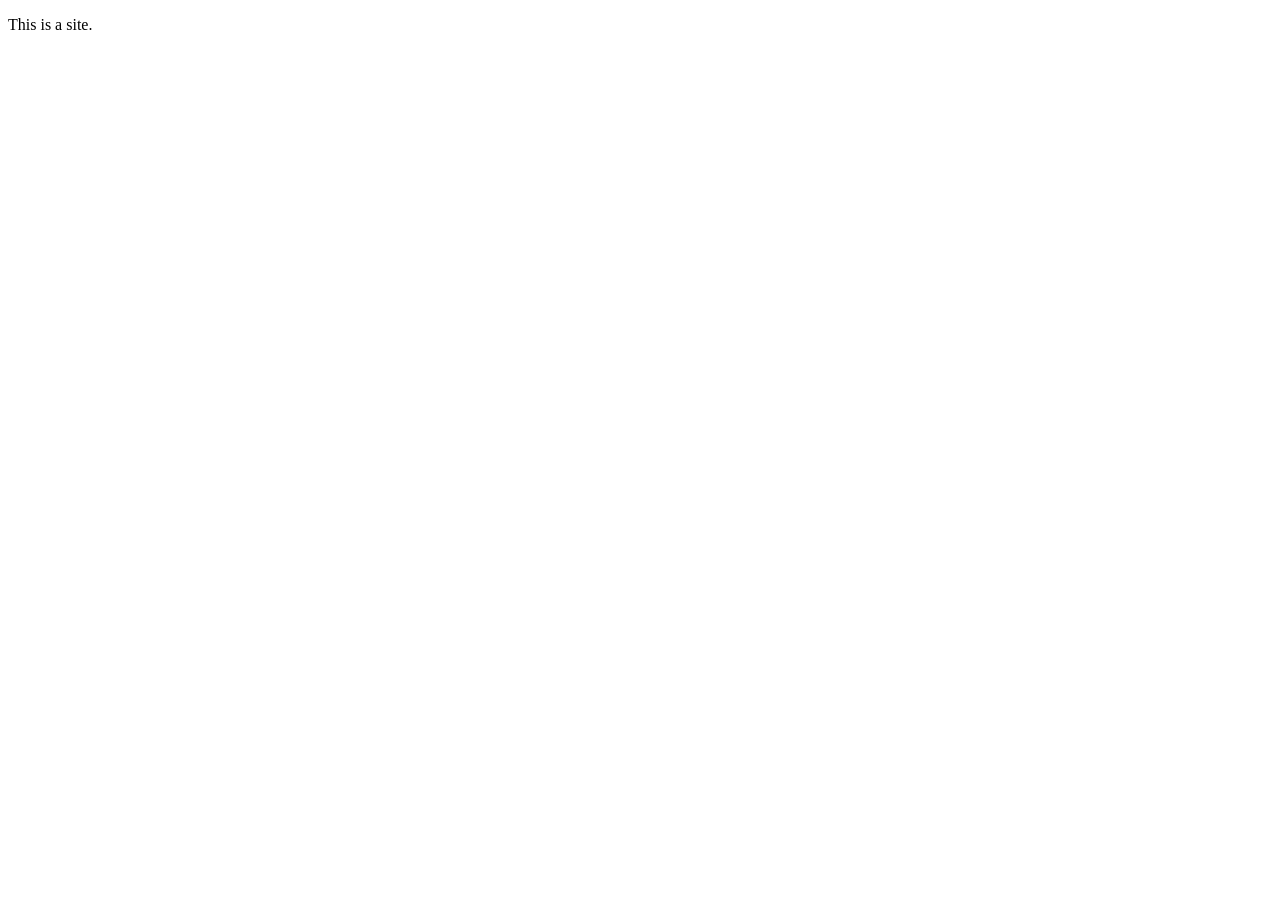
==== index.html @ 428ce27b "Initial push" ====
<!DOCTYPE HTML>
<html>
	<head>
		<title>CRIMSON</title>
		<meta charset="utf-8" />
		<meta name="viewport" content="width=device-width, initial-scale=1, user-scalable=no" />
		<link rel="stylesheet" href="assets/css/main.css" />
		<link rel="stylesheet" href="path/to/font-awesome/css/font-awesome.min.css">
	</head>
	<body class="homepage is-preload">
			<p>This is a site.</p>
	</body>
</html>
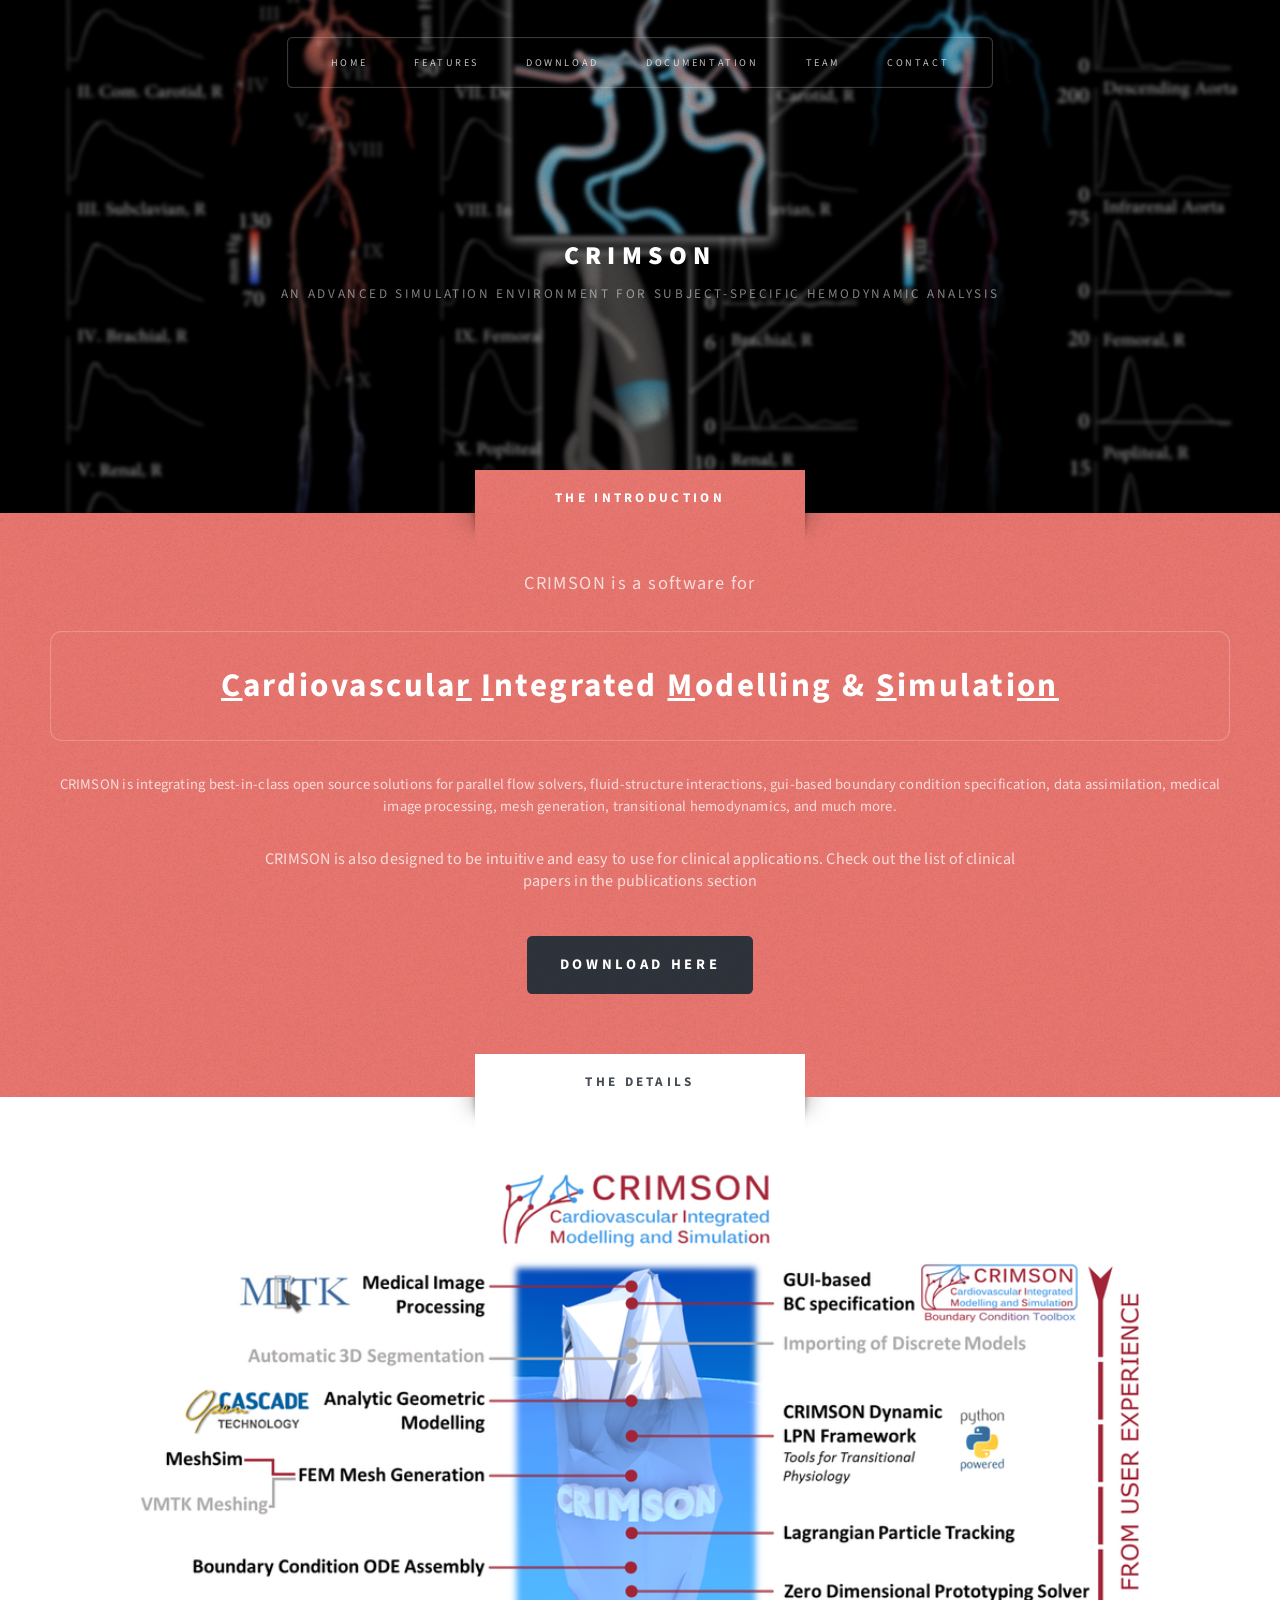
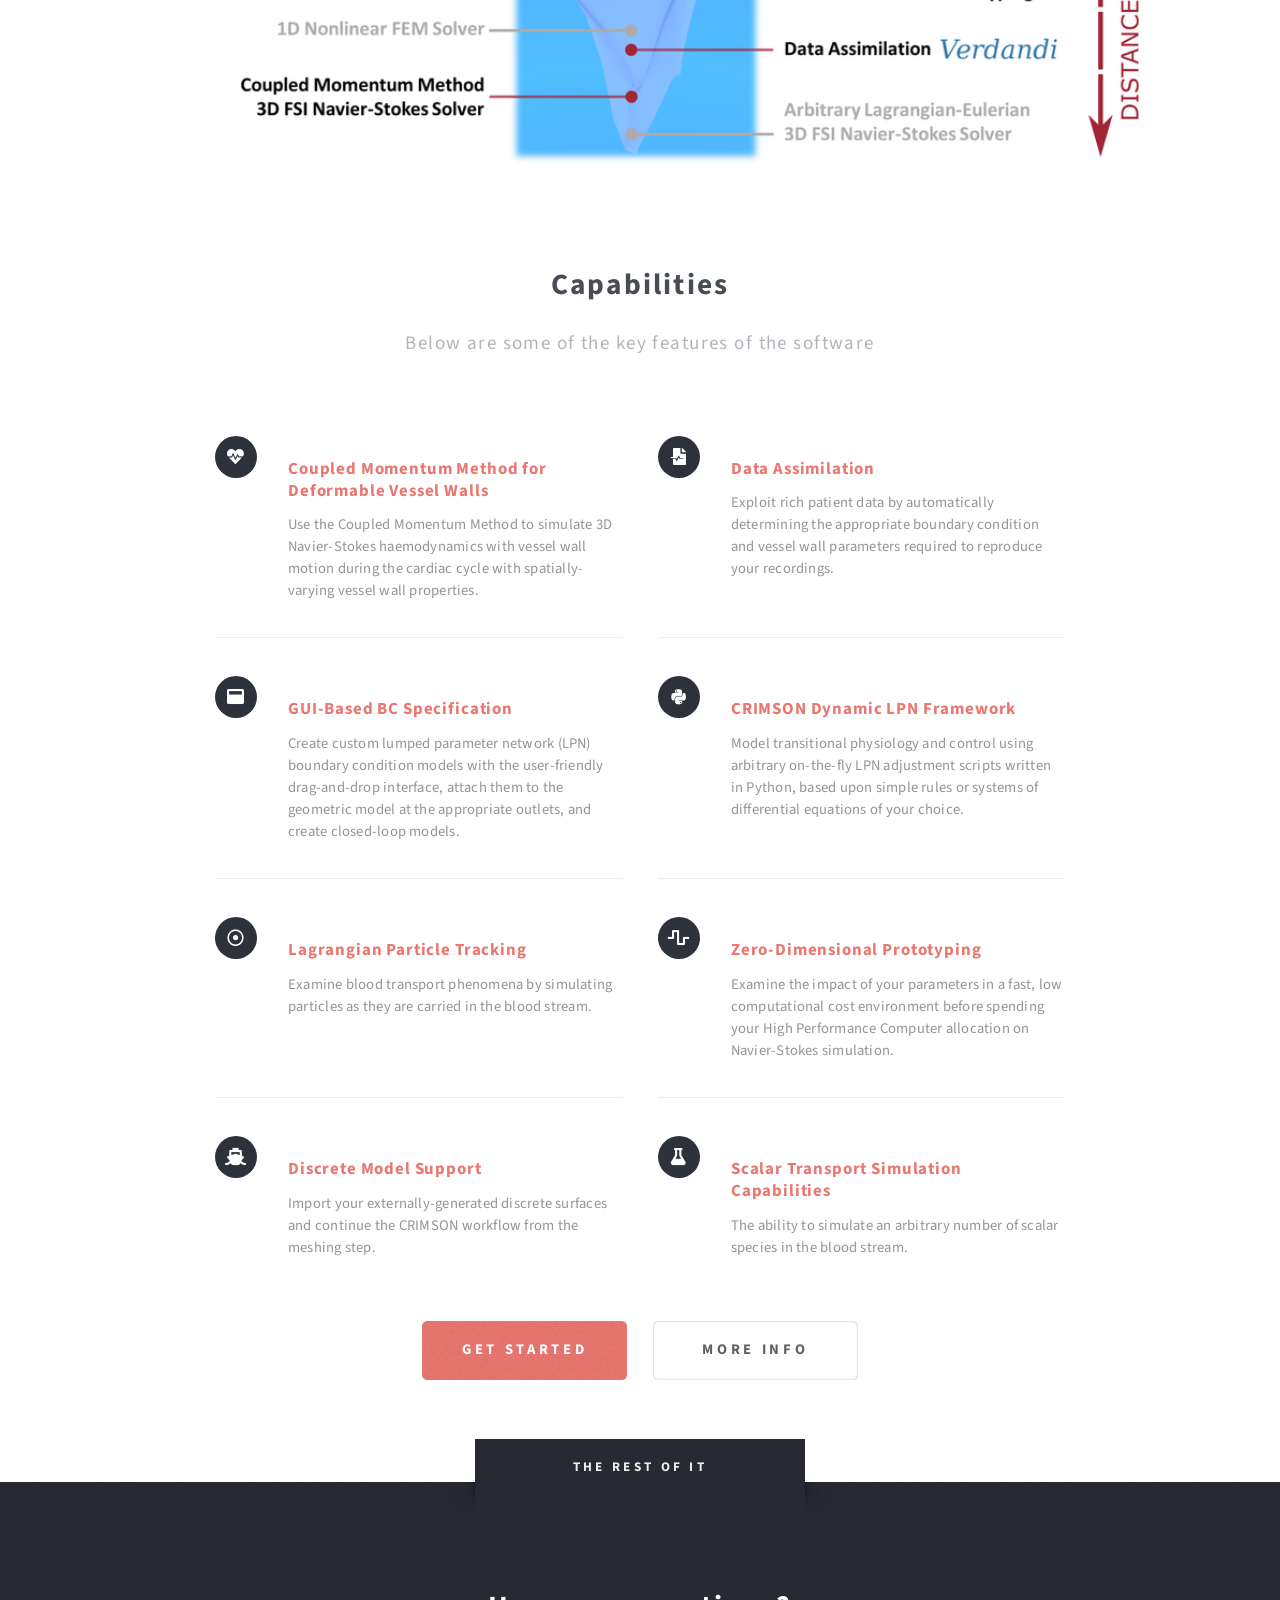
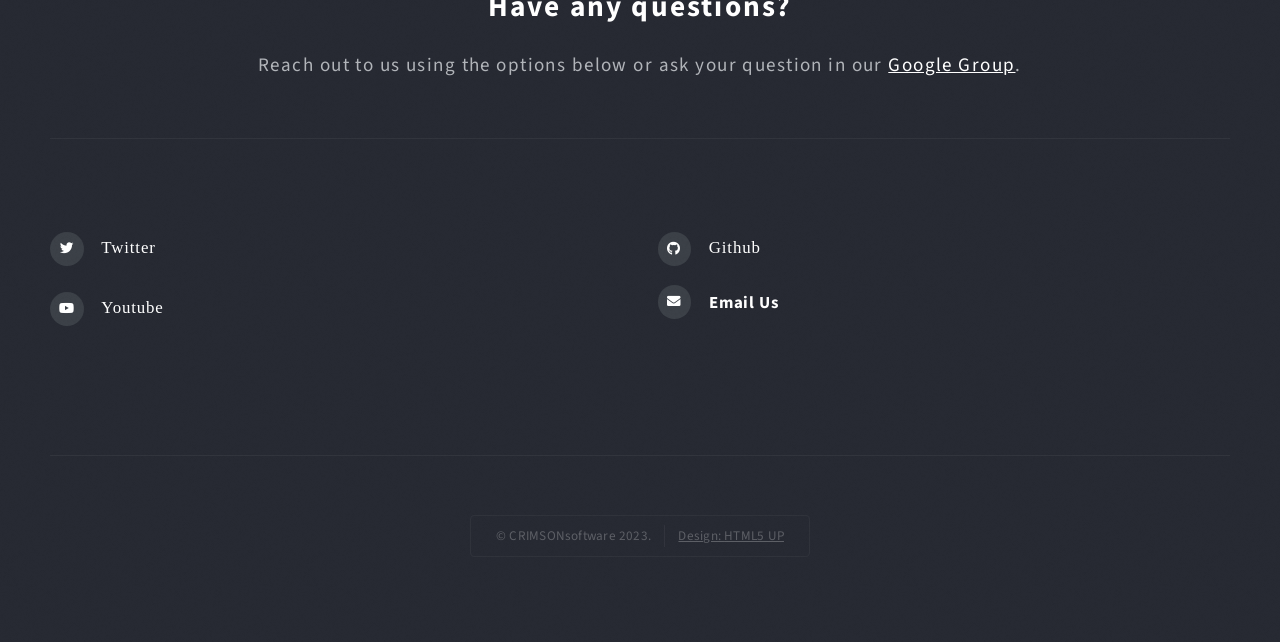
==== commit e77d6eca: "Initial working homepage, including license from HTML5up" ====
--- a/index.html
+++ b/index.html
@@ -1,4 +1,9 @@
 <!DOCTYPE HTML>
+<!--
+	Escape Velocity by HTML5 UP
+	html5up.net | @ajlkn
+	Free for personal and commercial use under the CCA 3.0 license (html5up.net/license)
+-->
 <html>
 	<head>
 		<title>CRIMSON</title>
@@ -8,6 +13,184 @@
 		<link rel="stylesheet" href="path/to/font-awesome/css/font-awesome.min.css">
 	</head>
 	<body class="homepage is-preload">
-			<p>This is a site.</p>
+		<div id="page-wrapper">
+
+			<!-- Header -->
+				<section id="header" class="wrapper">
+
+					<!-- Logo -->
+						<div id="logo">
+							<h1><a href="index.html">CRIMSON</a></h1>
+							<p>An advanced simulation environment for subject-specific hemodynamic analysis</p>
+						</div>
+
+					<!-- Nav -->
+						<nav id="nav">
+							<ul>
+								<li class="current"><a href="index.html">Home</a></li>
+								<li><a href="features.html">Features</a>
+									<ul>
+										<li><a href="#software_details">Software Details</a></li>
+									</ul>
+								</li>
+								<li><a href="download.html">Download</a></li>
+								<li><a href="documentation.html">Documentation</a>
+									<ul>
+										<li><a href="workshops.html">Workshops</a></li>
+										<li><a href="publications.html">Publications</a></li>
+									</ul>
+								</li>
+								<li><a href="team.html">Team</a></li>
+								<li><a href="contact.html">Contact</a></li>
+							</ul>
+						</nav>
+
+				</section>
+
+			<!-- Intro -->
+				<section id="intro" class="wrapper style1">
+					<div class="title">The Introduction</div>
+					<div class="container">
+						<p class="style1">CRIMSON is a software for</p>
+						<p class="style2">
+							<u>C</u>ardiovascula<u>r</u> <u>I</u>ntegrated <u>M</u>odelling & <u>S</u>imulati<u>on</u>
+						</p>
+						<p>CRIMSON is integrating best-in-class open source solutions for parallel flow solvers, fluid-structure interactions, gui-based boundary condition specification, data assimilation, medical image processing, mesh generation, transitional hemodynamics, and much more.</p>
+						<p class="style3">CRIMSON is also designed to be intuitive and easy to use for clinical applications. Check out the list of clinical papers in the publications section</p>
+						<ul class="actions">
+							<li><a href="download.html" class="button style3 large">Download Here</a></li>
+						</ul>
+					</div>
+				</section>
+
+			<!-- Main -->
+				<section id="main" class="wrapper style2">
+					<div class="title">The Details</div>
+					<div class="container">
+
+						<!-- Image -->
+							<a href="#" class="image featured">
+								<img src="images/at_a_glance.png" alt="" />
+							</a>
+
+						<!-- Features -->
+						<section id="features">
+							<header class="style1">
+								<h2>Capabilities</h2>
+								<p>Below are some of the key features of the software</p>
+							</header>
+							<div class="feature-list">
+								<div class="row">
+									<div class="col-6 col-12-medium">
+										<section>
+											<h3 class="fas fa-heartbeat"></h3><h3>Coupled Momentum Method for Deformable Vessel Walls</h3>
+											<p>Use the Coupled Momentum Method to simulate 3D Navier-Stokes haemodynamics with vessel wall motion during the cardiac cycle with spatially-varying vessel wall properties.</p>
+										</section>
+									</div>
+									<div class="col-6 col-12-medium">
+										<section>
+											<h3 class="fas fa-file-medical-alt"></h3><h3>Data Assimilation</h3>
+											<p>Exploit rich patient data by automatically determining the appropriate boundary condition and vessel wall parameters required to reproduce your recordings.</p>
+										</section>
+									</div>
+									<div class="col-6 col-12-medium">
+										<section>
+											<h3 class="fas fa-window-maximize"></h3><h3>GUI-Based BC Specification</h3>
+											<p>Create custom lumped parameter network (LPN) boundary condition models with the user-friendly drag-and-drop interface, attach them to the geometric model at the appropriate outlets, and create closed-loop models.</p>
+										</section>
+									</div>
+									<div class="col-6 col-12-medium">
+										<section>
+											<h3 class="fab fa-python"></h3><h3>CRIMSON Dynamic LPN Framework</h3>
+											<p>Model transitional physiology and control using arbitrary on-the-fly LPN adjustment scripts written in Python, based upon simple rules or systems of differential equations of your choice.</p>
+										</section>
+									</div>
+									<div class="col-6 col-12-medium">
+										<section>
+											<h3 class="far fa-dot-circle"></h3><h3>Lagrangian Particle Tracking</h3>
+											<p>Examine blood transport phenomena by simulating particles as they are carried in the blood stream.</p>
+										</section>
+									</div>
+									<div class="col-6 col-12-medium">
+										<section>
+											<h3 class="fas fa-wave-square"></h3><h3>Zero-Dimensional Prototyping</h3>
+											<p>Examine the impact of your parameters in a fast, low computational cost environment before spending your High Performance Computer allocation on Navier-Stokes simulation.</p>
+										</section>
+									</div>
+									<div class="col-6 col-12-medium">
+										<section>
+											<h3 class="fas fa-ship"></h3><h3>Discrete Model Support</h3>
+											<p>Import your externally-generated discrete surfaces and continue the CRIMSON workflow from the meshing step.</p>
+										</section>
+									</div>
+									<div class="col-6 col-12-medium">
+										<section>
+											<h3 class="fas fa-flask"></h3><h3>Scalar Transport Simulation Capabilities</h3>
+											<p>The ability to simulate an arbitrary number of scalar species in the blood stream.</p>
+										</section>
+									</div>
+								</div>
+							</div>
+							<ul class="actions special">
+								<li><a href="#" class="button style1 large">Get Started</a></li>
+								<li><a href="#" class="button style2 large">More Info</a></li>
+							</ul>
+						</section>
+
+				</div>
+			</section>
+
+		<!-- Footer -->
+			<section id="footer" class="wrapper">
+				<div class="title">The Rest Of It</div>
+				<div class="container">
+					<header class="style1">
+						<h2>Have any questions?</h2>
+						<p>Reach out to us using the options below or ask your question in our <a href="">Google Group</a>.
+						</p>
+					</header>
+					<section class="feature-list small">
+						<div class="row">
+							<div class="col-6 col-12-small">
+								<section>
+								<p>
+									<h3 class="fab fa-twitter"><a href="https://twitter.com/CRIMSONsoftware" target="_blank">Twitter</a></h3>
+								<p>
+									<h3 class="fab fa-youtube"><a href="https://www.youtube.com/@crimsonsoftware1143" target="_blank">Youtube</a></h3>
+								</p>
+								</section>
+							</div>
+								<div class="col-6 col-12-small">
+									<section>
+								<p>
+									<h3 class="fab fa-github"><a href="https://www.github.com/@CRIMSONCardiovasular" target="_blank">Github</a></h3>
+								</p>
+								<!-- Need to make this email decision: https://css-tricks.com/all-about-mailto-links/ -->
+								<p>
+									<h3 class="icon solid fa-envelope"><a href="mailto:elizabethrenee.livingston@gmail.com?subject=Crimson Question" target="_blank" rel="noopener noreferrer">Email Us</h3>
+								</p>
+								</section>
+							</div>
+						</div>
+					</section>
+								
+					<div id="copyright">
+						<ul>
+							<li>&copy; CRIMSONsoftware 2023.</li><li>Design: <a href="http://html5up.net">HTML5 UP</a></li>
+						</ul>
+					</div>
+				</div>
+			</section>
+
+		</div>
+
+		<!-- Scripts -->
+			<script src="assets/js/jquery.min.js"></script>
+			<script src="assets/js/jquery.dropotron.min.js"></script>
+			<script src="assets/js/browser.min.js"></script>
+			<script src="assets/js/breakpoints.min.js"></script>
+			<script src="assets/js/util.js"></script>
+			<script src="assets/js/main.js"></script>
+
 	</body>
 </html>
--- a/assets/css/main.css
+++ b/assets/css/main.css
@@ -0,0 +1,2985 @@
+@import url("fontawesome-all.min.css");
+@import url("https://fonts.googleapis.com/css?family=Source+Sans+Pro:400,400italic,700,900");
+
+/*
+	Escape Velocity by HTML5 UP
+	html5up.net | @ajlkn
+	Free for personal and commercial use under the CCA 3.0 license (html5up.net/license)
+*/
+
+html, body, div, span, applet, object,
+iframe, h1, h2, h3, h4, h5, h6, p, blockquote,
+pre, a, abbr, acronym, address, big, cite,
+code, del, dfn, em, img, ins, kbd, q, s, samp,
+small, strike, strong, sub, sup, tt, var, b,
+u, i, center, dl, dt, dd, ol, ul, li, fieldset,
+form, label, legend, table, caption, tbody,
+tfoot, thead, tr, th, td, article, aside,
+canvas, details, embed, figure, figcaption,
+footer, header, hgroup, menu, nav, output, ruby,
+section, summary, time, mark, audio, video {
+	margin: 0;
+	padding: 0;
+	border: 0;
+	font-size: 100%;
+	font: inherit;
+	vertical-align: baseline;}
+
+article, aside, details, figcaption, figure,
+footer, header, hgroup, menu, nav, section {
+	display: block;}
+
+body {
+	line-height: 1;
+}
+
+ol, ul {
+	list-style: none;
+}
+
+blockquote, q {
+	quotes: none;
+}
+
+	blockquote:before, blockquote:after, q:before, q:after {
+		content: '';
+		content: none;
+	}
+
+table {
+	border-collapse: collapse;
+	border-spacing: 0;
+}
+
+body {
+	-webkit-text-size-adjust: none;
+}
+
+mark {
+	background-color: transparent;
+	color: inherit;
+}
+
+input::-moz-focus-inner {
+	border: 0;
+	padding: 0;
+}
+
+input, select, textarea {
+	-moz-appearance: none;
+	-webkit-appearance: none;
+	-ms-appearance: none;
+	appearance: none;
+}
+
+/* Basic */
+
+	@-ms-viewport {
+		width: device-width;
+	}
+
+	html {
+		box-sizing: border-box;
+	}
+
+	*, *:before, *:after {
+		box-sizing: inherit;
+	}
+
+	body.is-preload *, body.is-preload *:before, body.is-preload *:after {
+		-moz-animation: none !important;
+		-webkit-animation: none !important;
+		-ms-animation: none !important;
+		animation: none !important;
+		-moz-transition: none !important;
+		-webkit-transition: none !important;
+		-ms-transition: none !important;
+		transition: none !important;
+	}
+
+	body, input, textarea, select {
+		font-family: 'Source Sans Pro', sans-serif;
+		font-weight: 400;
+		color: #919499;
+		font-size: 14pt;
+		line-height: 1.75em;
+		letter-spacing: 0.025em;
+	}
+
+	h1, h2, h3, h4, h5, h6 {
+		font-weight: 700;
+		color: #484d55;
+	}
+
+		h1 a, h2 a, h3 a, h4 a, h5 a, h6 a {
+			color: inherit;
+			text-decoration: none;
+		}
+
+	a {
+		-moz-transition: color .25s ease-in-out;
+		-webkit-transition: color .25s ease-in-out;
+		-ms-transition: color .25s ease-in-out;
+		transition: color .25s ease-in-out;
+		text-decoration: underline;
+		color: #717479;
+	}
+
+		a:hover {
+			text-decoration: none;
+		}
+
+	strong, b {
+		font-weight: 700;
+		color: #484d55;
+	}
+
+	blockquote {
+		border-left: solid 0.5em #ddd;
+		padding: 1em 0 1em 2em;
+		font-style: italic;
+	}
+
+	em, i {
+		font-style: italic;
+	}
+
+	hr {
+		border: 0;
+		border-top: solid 1px #ddd;
+		margin: 2em 0 2em 0;
+	}
+
+	sub {
+		position: relative;
+		top: 0.5em;
+		font-size: 0.8em;
+	}
+
+	sup {
+		position: relative;
+		top: -0.5em;
+		font-size: 0.8em;
+	}
+
+	.nobr {
+		white-space: nowrap;
+	}
+
+	br.clear {
+		clear: both;
+	}
+
+	p, ul, ol, dl, table, blockquote, form {
+		margin-bottom: 2em;
+	}
+
+/* Container */
+
+	.container {
+		margin: 0 auto;
+		max-width: 100%;
+		width: 68em;
+	}
+
+		@media screen and (max-width: 1680px) {
+
+			.container {
+				width: 70em;
+			}
+
+		}
+
+		@media screen and (max-width: 1280px) {
+
+			.container {
+				width: calc(100% - 100px);
+			}
+
+		}
+
+		@media screen and (max-width: 980px) {
+
+			.container {
+				width: calc(100% - 100px);
+			}
+
+		}
+
+		@media screen and (max-width: 736px) {
+
+			.container {
+				width: calc(100% - 40px);
+			}
+
+		}
+
+/* Row */
+
+	.row {
+		display: flex;
+		flex-wrap: wrap;
+		box-sizing: border-box;
+		align-items: stretch;
+	}
+
+		.row > * {
+			box-sizing: border-box;
+		}
+
+		.row.gtr-uniform > * > :last-child {
+			margin-bottom: 0;
+		}
+
+		.row.aln-left {
+			justify-content: flex-start;
+		}
+
+		.row.aln-center {
+			justify-content: center;
+		}
+
+		.row.aln-right {
+			justify-content: flex-end;
+		}
+
+		.row.aln-top {
+			align-items: flex-start;
+		}
+
+		.row.aln-middle {
+			align-items: center;
+		}
+
+		.row.aln-bottom {
+			align-items: flex-end;
+		}
+
+		.row > .imp {
+			order: -1;
+		}
+
+		.row > .col-1 {
+			width: 8.33333%;
+		}
+
+		.row > .off-1 {
+			margin-left: 8.33333%;
+		}
+
+		.row > .col-2 {
+			width: 16.66667%;
+		}
+
+		.row > .off-2 {
+			margin-left: 16.66667%;
+		}
+
+		.row > .col-3 {
+			width: 25%;
+		}
+
+		.row > .off-3 {
+			margin-left: 25%;
+		}
+
+		.row > .col-4 {
+			width: 33.33333%;
+		}
+
+		.row > .off-4 {
+			margin-left: 33.33333%;
+		}
+
+		.row > .col-5 {
+			width: 41.66667%;
+		}
+
+		.row > .off-5 {
+			margin-left: 41.66667%;
+		}
+
+		.row > .col-6 {
+			width: 50%;
+		}
+
+		.row > .off-6 {
+			margin-left: 50%;
+		}
+
+		.row > .col-7 {
+			width: 58.33333%;
+		}
+
+		.row > .off-7 {
+			margin-left: 58.33333%;
+		}
+
+		.row > .col-8 {
+			width: 66.66667%;
+		}
+
+		.row > .off-8 {
+			margin-left: 66.66667%;
+		}
+
+		.row > .col-9 {
+			width: 75%;
+		}
+
+		.row > .off-9 {
+			margin-left: 75%;
+		}
+
+		.row > .col-10 {
+			width: 83.33333%;
+		}
+
+		.row > .off-10 {
+			margin-left: 83.33333%;
+		}
+
+		.row > .col-11 {
+			width: 91.66667%;
+		}
+
+		.row > .off-11 {
+			margin-left: 91.66667%;
+		}
+
+		.row > .col-12 {
+			width: 100%;
+		}
+
+		.row > .off-12 {
+			margin-left: 100%;
+		}
+
+		.row.gtr-0 {
+			margin-top: 0px;
+			margin-left: 0px;
+		}
+
+			.row.gtr-0 > * {
+				padding: 0px 0 0 0px;
+			}
+
+			.row.gtr-0.gtr-uniform {
+				margin-top: 0px;
+			}
+
+				.row.gtr-0.gtr-uniform > * {
+					padding-top: 0px;
+				}
+
+		.row.gtr-25 {
+			margin-top: -12.5px;
+			margin-left: -12.5px;
+		}
+
+			.row.gtr-25 > * {
+				padding: 12.5px 0 0 12.5px;
+			}
+
+			.row.gtr-25.gtr-uniform {
+				margin-top: -12.5px;
+			}
+
+				.row.gtr-25.gtr-uniform > * {
+					padding-top: 12.5px;
+				}
+
+		.row.gtr-50 {
+			margin-top: -25px;
+			margin-left: -25px;
+		}
+
+			.row.gtr-50 > * {
+				padding: 25px 0 0 25px;
+			}
+
+			.row.gtr-50.gtr-uniform {
+				margin-top: -25px;
+			}
+
+				.row.gtr-50.gtr-uniform > * {
+					padding-top: 25px;
+				}
+
+		.row {
+			margin-top: -50px;
+			margin-left: -50px;
+		}
+
+			.row > * {
+				padding: 50px 0 0 50px;
+			}
+
+			.row.gtr-uniform {
+				margin-top: -50px;
+			}
+
+				.row.gtr-uniform > * {
+					padding-top: 50px;
+				}
+
+		.row.gtr-150 {
+			margin-top: -75px;
+			margin-left: -75px;
+		}
+
+			.row.gtr-150 > * {
+				padding: 75px 0 0 75px;
+			}
+
+			.row.gtr-150.gtr-uniform {
+				margin-top: -75px;
+			}
+
+				.row.gtr-150.gtr-uniform > * {
+					padding-top: 75px;
+				}
+
+		.row.gtr-200 {
+			margin-top: -100px;
+			margin-left: -100px;
+		}
+
+			.row.gtr-200 > * {
+				padding: 100px 0 0 100px;
+			}
+
+			.row.gtr-200.gtr-uniform {
+				margin-top: -100px;
+			}
+
+				.row.gtr-200.gtr-uniform > * {
+					padding-top: 100px;
+				}
+
+		@media screen and (max-width: 1680px) {
+
+			.row {
+				display: flex;
+				flex-wrap: wrap;
+				box-sizing: border-box;
+				align-items: stretch;
+			}
+
+				.row > * {
+					box-sizing: border-box;
+				}
+
+				.row.gtr-uniform > * > :last-child {
+					margin-bottom: 0;
+				}
+
+				.row.aln-left {
+					justify-content: flex-start;
+				}
+
+				.row.aln-center {
+					justify-content: center;
+				}
+
+				.row.aln-right {
+					justify-content: flex-end;
+				}
+
+				.row.aln-top {
+					align-items: flex-start;
+				}
+
+				.row.aln-middle {
+					align-items: center;
+				}
+
+				.row.aln-bottom {
+					align-items: flex-end;
+				}
+
+				.row > .imp-xlarge {
+					order: -1;
+				}
+
+				.row > .col-1-xlarge {
+					width: 8.33333%;
+				}
+
+				.row > .off-1-xlarge {
+					margin-left: 8.33333%;
+				}
+
+				.row > .col-2-xlarge {
+					width: 16.66667%;
+				}
+
+				.row > .off-2-xlarge {
+					margin-left: 16.66667%;
+				}
+
+				.row > .col-3-xlarge {
+					width: 25%;
+				}
+
+				.row > .off-3-xlarge {
+					margin-left: 25%;
+				}
+
+				.row > .col-4-xlarge {
+					width: 33.33333%;
+				}
+
+				.row > .off-4-xlarge {
+					margin-left: 33.33333%;
+				}
+
+				.row > .col-5-xlarge {
+					width: 41.66667%;
+				}
+
+				.row > .off-5-xlarge {
+					margin-left: 41.66667%;
+				}
+
+				.row > .col-6-xlarge {
+					width: 50%;
+				}
+
+				.row > .off-6-xlarge {
+					margin-left: 50%;
+				}
+
+				.row > .col-7-xlarge {
+					width: 58.33333%;
+				}
+
+				.row > .off-7-xlarge {
+					margin-left: 58.33333%;
+				}
+
+				.row > .col-8-xlarge {
+					width: 66.66667%;
+				}
+
+				.row > .off-8-xlarge {
+					margin-left: 66.66667%;
+				}
+
+				.row > .col-9-xlarge {
+					width: 75%;
+				}
+
+				.row > .off-9-xlarge {
+					margin-left: 75%;
+				}
+
+				.row > .col-10-xlarge {
+					width: 83.33333%;
+				}
+
+				.row > .off-10-xlarge {
+					margin-left: 83.33333%;
+				}
+
+				.row > .col-11-xlarge {
+					width: 91.66667%;
+				}
+
+				.row > .off-11-xlarge {
+					margin-left: 91.66667%;
+				}
+
+				.row > .col-12-xlarge {
+					width: 100%;
+				}
+
+				.row > .off-12-xlarge {
+					margin-left: 100%;
+				}
+
+				.row.gtr-0 {
+					margin-top: 0px;
+					margin-left: 0px;
+				}
+
+					.row.gtr-0 > * {
+						padding: 0px 0 0 0px;
+					}
+
+					.row.gtr-0.gtr-uniform {
+						margin-top: 0px;
+					}
+
+						.row.gtr-0.gtr-uniform > * {
+							padding-top: 0px;
+						}
+
+				.row.gtr-25 {
+					margin-top: -12.5px;
+					margin-left: -12.5px;
+				}
+
+					.row.gtr-25 > * {
+						padding: 12.5px 0 0 12.5px;
+					}
+
+					.row.gtr-25.gtr-uniform {
+						margin-top: -12.5px;
+					}
+
+						.row.gtr-25.gtr-uniform > * {
+							padding-top: 12.5px;
+						}
+
+				.row.gtr-50 {
+					margin-top: -25px;
+					margin-left: -25px;
+				}
+
+					.row.gtr-50 > * {
+						padding: 25px 0 0 25px;
+					}
+
+					.row.gtr-50.gtr-uniform {
+						margin-top: -25px;
+					}
+
+						.row.gtr-50.gtr-uniform > * {
+							padding-top: 25px;
+						}
+
+				.row {
+					margin-top: -50px;
+					margin-left: -50px;
+				}
+
+					.row > * {
+						padding: 50px 0 0 50px;
+					}
+
+					.row.gtr-uniform {
+						margin-top: -50px;
+					}
+
+						.row.gtr-uniform > * {
+							padding-top: 50px;
+						}
+
+				.row.gtr-150 {
+					margin-top: -75px;
+					margin-left: -75px;
+				}
+
+					.row.gtr-150 > * {
+						padding: 75px 0 0 75px;
+					}
+
+					.row.gtr-150.gtr-uniform {
+						margin-top: -75px;
+					}
+
+						.row.gtr-150.gtr-uniform > * {
+							padding-top: 75px;
+						}
+
+				.row.gtr-200 {
+					margin-top: -100px;
+					margin-left: -100px;
+				}
+
+					.row.gtr-200 > * {
+						padding: 100px 0 0 100px;
+					}
+
+					.row.gtr-200.gtr-uniform {
+						margin-top: -100px;
+					}
+
+						.row.gtr-200.gtr-uniform > * {
+							padding-top: 100px;
+						}
+
+		}
+
+		@media screen and (max-width: 1280px) {
+
+			.row {
+				display: flex;
+				flex-wrap: wrap;
+				box-sizing: border-box;
+				align-items: stretch;
+			}
+
+				.row > * {
+					box-sizing: border-box;
+				}
+
+				.row.gtr-uniform > * > :last-child {
+					margin-bottom: 0;
+				}
+
+				.row.aln-left {
+					justify-content: flex-start;
+				}
+
+				.row.aln-center {
+					justify-content: center;
+				}
+
+				.row.aln-right {
+					justify-content: flex-end;
+				}
+
+				.row.aln-top {
+					align-items: flex-start;
+				}
+
+				.row.aln-middle {
+					align-items: center;
+				}
+
+				.row.aln-bottom {
+					align-items: flex-end;
+				}
+
+				.row > .imp-large {
+					order: -1;
+				}
+
+				.row > .col-1-large {
+					width: 8.33333%;
+				}
+
+				.row > .off-1-large {
+					margin-left: 8.33333%;
+				}
+
+				.row > .col-2-large {
+					width: 16.66667%;
+				}
+
+				.row > .off-2-large {
+					margin-left: 16.66667%;
+				}
+
+				.row > .col-3-large {
+					width: 25%;
+				}
+
+				.row > .off-3-large {
+					margin-left: 25%;
+				}
+
+				.row > .col-4-large {
+					width: 33.33333%;
+				}
+
+				.row > .off-4-large {
+					margin-left: 33.33333%;
+				}
+
+				.row > .col-5-large {
+					width: 41.66667%;
+				}
+
+				.row > .off-5-large {
+					margin-left: 41.66667%;
+				}
+
+				.row > .col-6-large {
+					width: 50%;
+				}
+
+				.row > .off-6-large {
+					margin-left: 50%;
+				}
+
+				.row > .col-7-large {
+					width: 58.33333%;
+				}
+
+				.row > .off-7-large {
+					margin-left: 58.33333%;
+				}
+
+				.row > .col-8-large {
+					width: 66.66667%;
+				}
+
+				.row > .off-8-large {
+					margin-left: 66.66667%;
+				}
+
+				.row > .col-9-large {
+					width: 75%;
+				}
+
+				.row > .off-9-large {
+					margin-left: 75%;
+				}
+
+				.row > .col-10-large {
+					width: 83.33333%;
+				}
+
+				.row > .off-10-large {
+					margin-left: 83.33333%;
+				}
+
+				.row > .col-11-large {
+					width: 91.66667%;
+				}
+
+				.row > .off-11-large {
+					margin-left: 91.66667%;
+				}
+
+				.row > .col-12-large {
+					width: 100%;
+				}
+
+				.row > .off-12-large {
+					margin-left: 100%;
+				}
+
+				.row.gtr-0 {
+					margin-top: 0px;
+					margin-left: 0px;
+				}
+
+					.row.gtr-0 > * {
+						padding: 0px 0 0 0px;
+					}
+
+					.row.gtr-0.gtr-uniform {
+						margin-top: 0px;
+					}
+
+						.row.gtr-0.gtr-uniform > * {
+							padding-top: 0px;
+						}
+
+				.row.gtr-25 {
+					margin-top: -8.75px;
+					margin-left: -8.75px;
+				}
+
+					.row.gtr-25 > * {
+						padding: 8.75px 0 0 8.75px;
+					}
+
+					.row.gtr-25.gtr-uniform {
+						margin-top: -8.75px;
+					}
+
+						.row.gtr-25.gtr-uniform > * {
+							padding-top: 8.75px;
+						}
+
+				.row.gtr-50 {
+					margin-top: -17.5px;
+					margin-left: -17.5px;
+				}
+
+					.row.gtr-50 > * {
+						padding: 17.5px 0 0 17.5px;
+					}
+
+					.row.gtr-50.gtr-uniform {
+						margin-top: -17.5px;
+					}
+
+						.row.gtr-50.gtr-uniform > * {
+							padding-top: 17.5px;
+						}
+
+				.row {
+					margin-top: -35px;
+					margin-left: -35px;
+				}
+
+					.row > * {
+						padding: 35px 0 0 35px;
+					}
+
+					.row.gtr-uniform {
+						margin-top: -35px;
+					}
+
+						.row.gtr-uniform > * {
+							padding-top: 35px;
+						}
+
+				.row.gtr-150 {
+					margin-top: -52.5px;
+					margin-left: -52.5px;
+				}
+
+					.row.gtr-150 > * {
+						padding: 52.5px 0 0 52.5px;
+					}
+
+					.row.gtr-150.gtr-uniform {
+						margin-top: -52.5px;
+					}
+
+						.row.gtr-150.gtr-uniform > * {
+							padding-top: 52.5px;
+						}
+
+				.row.gtr-200 {
+					margin-top: -70px;
+					margin-left: -70px;
+				}
+
+					.row.gtr-200 > * {
+						padding: 70px 0 0 70px;
+					}
+
+					.row.gtr-200.gtr-uniform {
+						margin-top: -70px;
+					}
+
+						.row.gtr-200.gtr-uniform > * {
+							padding-top: 70px;
+						}
+
+		}
+
+		@media screen and (max-width: 980px) {
+
+			.row {
+				display: flex;
+				flex-wrap: wrap;
+				box-sizing: border-box;
+				align-items: stretch;
+			}
+
+				.row > * {
+					box-sizing: border-box;
+				}
+
+				.row.gtr-uniform > * > :last-child {
+					margin-bottom: 0;
+				}
+
+				.row.aln-left {
+					justify-content: flex-start;
+				}
+
+				.row.aln-center {
+					justify-content: center;
+				}
+
+				.row.aln-right {
+					justify-content: flex-end;
+				}
+
+				.row.aln-top {
+					align-items: flex-start;
+				}
+
+				.row.aln-middle {
+					align-items: center;
+				}
+
+				.row.aln-bottom {
+					align-items: flex-end;
+				}
+
+				.row > .imp-medium {
+					order: -1;
+				}
+
+				.row > .col-1-medium {
+					width: 8.33333%;
+				}
+
+				.row > .off-1-medium {
+					margin-left: 8.33333%;
+				}
+
+				.row > .col-2-medium {
+					width: 16.66667%;
+				}
+
+				.row > .off-2-medium {
+					margin-left: 16.66667%;
+				}
+
+				.row > .col-3-medium {
+					width: 25%;
+				}
+
+				.row > .off-3-medium {
+					margin-left: 25%;
+				}
+
+				.row > .col-4-medium {
+					width: 33.33333%;
+				}
+
+				.row > .off-4-medium {
+					margin-left: 33.33333%;
+				}
+
+				.row > .col-5-medium {
+					width: 41.66667%;
+				}
+
+				.row > .off-5-medium {
+					margin-left: 41.66667%;
+				}
+
+				.row > .col-6-medium {
+					width: 50%;
+				}
+
+				.row > .off-6-medium {
+					margin-left: 50%;
+				}
+
+				.row > .col-7-medium {
+					width: 58.33333%;
+				}
+
+				.row > .off-7-medium {
+					margin-left: 58.33333%;
+				}
+
+				.row > .col-8-medium {
+					width: 66.66667%;
+				}
+
+				.row > .off-8-medium {
+					margin-left: 66.66667%;
+				}
+
+				.row > .col-9-medium {
+					width: 75%;
+				}
+
+				.row > .off-9-medium {
+					margin-left: 75%;
+				}
+
+				.row > .col-10-medium {
+					width: 83.33333%;
+				}
+
+				.row > .off-10-medium {
+					margin-left: 83.33333%;
+				}
+
+				.row > .col-11-medium {
+					width: 91.66667%;
+				}
+
+				.row > .off-11-medium {
+					margin-left: 91.66667%;
+				}
+
+				.row > .col-12-medium {
+					width: 100%;
+				}
+
+				.row > .off-12-medium {
+					margin-left: 100%;
+				}
+
+				.row.gtr-0 {
+					margin-top: 0px;
+					margin-left: 0px;
+				}
+
+					.row.gtr-0 > * {
+						padding: 0px 0 0 0px;
+					}
+
+					.row.gtr-0.gtr-uniform {
+						margin-top: 0px;
+					}
+
+						.row.gtr-0.gtr-uniform > * {
+							padding-top: 0px;
+						}
+
+				.row.gtr-25 {
+					margin-top: -12.5px;
+					margin-left: -12.5px;
+				}
+
+					.row.gtr-25 > * {
+						padding: 12.5px 0 0 12.5px;
+					}
+
+					.row.gtr-25.gtr-uniform {
+						margin-top: -12.5px;
+					}
+
+						.row.gtr-25.gtr-uniform > * {
+							padding-top: 12.5px;
+						}
+
+				.row.gtr-50 {
+					margin-top: -25px;
+					margin-left: -25px;
+				}
+
+					.row.gtr-50 > * {
+						padding: 25px 0 0 25px;
+					}
+
+					.row.gtr-50.gtr-uniform {
+						margin-top: -25px;
+					}
+
+						.row.gtr-50.gtr-uniform > * {
+							padding-top: 25px;
+						}
+
+				.row {
+					margin-top: -50px;
+					margin-left: -50px;
+				}
+
+					.row > * {
+						padding: 50px 0 0 50px;
+					}
+
+					.row.gtr-uniform {
+						margin-top: -50px;
+					}
+
+						.row.gtr-uniform > * {
+							padding-top: 50px;
+						}
+
+				.row.gtr-150 {
+					margin-top: -75px;
+					margin-left: -75px;
+				}
+
+					.row.gtr-150 > * {
+						padding: 75px 0 0 75px;
+					}
+
+					.row.gtr-150.gtr-uniform {
+						margin-top: -75px;
+					}
+
+						.row.gtr-150.gtr-uniform > * {
+							padding-top: 75px;
+						}
+
+				.row.gtr-200 {
+					margin-top: -100px;
+					margin-left: -100px;
+				}
+
+					.row.gtr-200 > * {
+						padding: 100px 0 0 100px;
+					}
+
+					.row.gtr-200.gtr-uniform {
+						margin-top: -100px;
+					}
+
+						.row.gtr-200.gtr-uniform > * {
+							padding-top: 100px;
+						}
+
+		}
+
+		@media screen and (max-width: 736px) {
+
+			.row {
+				display: flex;
+				flex-wrap: wrap;
+				box-sizing: border-box;
+				align-items: stretch;
+			}
+
+				.row > * {
+					box-sizing: border-box;
+				}
+
+				.row.gtr-uniform > * > :last-child {
+					margin-bottom: 0;
+				}
+
+				.row.aln-left {
+					justify-content: flex-start;
+				}
+
+				.row.aln-center {
+					justify-content: center;
+				}
+
+				.row.aln-right {
+					justify-content: flex-end;
+				}
+
+				.row.aln-top {
+					align-items: flex-start;
+				}
+
+				.row.aln-middle {
+					align-items: center;
+				}
+
+				.row.aln-bottom {
+					align-items: flex-end;
+				}
+
+				.row > .imp-small {
+					order: -1;
+				}
+
+				.row > .col-1-small {
+					width: 8.33333%;
+				}
+
+				.row > .off-1-small {
+					margin-left: 8.33333%;
+				}
+
+				.row > .col-2-small {
+					width: 16.66667%;
+				}
+
+				.row > .off-2-small {
+					margin-left: 16.66667%;
+				}
+
+				.row > .col-3-small {
+					width: 25%;
+				}
+
+				.row > .off-3-small {
+					margin-left: 25%;
+				}
+
+				.row > .col-4-small {
+					width: 33.33333%;
+				}
+
+				.row > .off-4-small {
+					margin-left: 33.33333%;
+				}
+
+				.row > .col-5-small {
+					width: 41.66667%;
+				}
+
+				.row > .off-5-small {
+					margin-left: 41.66667%;
+				}
+
+				.row > .col-6-small {
+					width: 50%;
+				}
+
+				.row > .off-6-small {
+					margin-left: 50%;
+				}
+
+				.row > .col-7-small {
+					width: 58.33333%;
+				}
+
+				.row > .off-7-small {
+					margin-left: 58.33333%;
+				}
+
+				.row > .col-8-small {
+					width: 66.66667%;
+				}
+
+				.row > .off-8-small {
+					margin-left: 66.66667%;
+				}
+
+				.row > .col-9-small {
+					width: 75%;
+				}
+
+				.row > .off-9-small {
+					margin-left: 75%;
+				}
+
+				.row > .col-10-small {
+					width: 83.33333%;
+				}
+
+				.row > .off-10-small {
+					margin-left: 83.33333%;
+				}
+
+				.row > .col-11-small {
+					width: 91.66667%;
+				}
+
+				.row > .off-11-small {
+					margin-left: 91.66667%;
+				}
+
+				.row > .col-12-small {
+					width: 100%;
+				}
+
+				.row > .off-12-small {
+					margin-left: 100%;
+				}
+
+				.row.gtr-0 {
+					margin-top: 0px;
+					margin-left: 0px;
+				}
+
+					.row.gtr-0 > * {
+						padding: 0px 0 0 0px;
+					}
+
+					.row.gtr-0.gtr-uniform {
+						margin-top: 0px;
+					}
+
+						.row.gtr-0.gtr-uniform > * {
+							padding-top: 0px;
+						}
+
+				.row.gtr-25 {
+					margin-top: -7.5px;
+					margin-left: -7.5px;
+				}
+
+					.row.gtr-25 > * {
+						padding: 7.5px 0 0 7.5px;
+					}
+
+					.row.gtr-25.gtr-uniform {
+						margin-top: -7.5px;
+					}
+
+						.row.gtr-25.gtr-uniform > * {
+							padding-top: 7.5px;
+						}
+
+				.row.gtr-50 {
+					margin-top: -15px;
+					margin-left: -15px;
+				}
+
+					.row.gtr-50 > * {
+						padding: 15px 0 0 15px;
+					}
+
+					.row.gtr-50.gtr-uniform {
+						margin-top: -15px;
+					}
+
+						.row.gtr-50.gtr-uniform > * {
+							padding-top: 15px;
+						}
+
+				.row {
+					margin-top: -30px;
+					margin-left: -30px;
+				}
+
+					.row > * {
+						padding: 30px 0 0 30px;
+					}
+
+					.row.gtr-uniform {
+						margin-top: -30px;
+					}
+
+						.row.gtr-uniform > * {
+							padding-top: 30px;
+						}
+
+				.row.gtr-150 {
+					margin-top: -45px;
+					margin-left: -45px;
+				}
+
+					.row.gtr-150 > * {
+						padding: 45px 0 0 45px;
+					}
+
+					.row.gtr-150.gtr-uniform {
+						margin-top: -45px;
+					}
+
+						.row.gtr-150.gtr-uniform > * {
+							padding-top: 45px;
+						}
+
+				.row.gtr-200 {
+					margin-top: -60px;
+					margin-left: -60px;
+				}
+
+					.row.gtr-200 > * {
+						padding: 60px 0 0 60px;
+					}
+
+					.row.gtr-200.gtr-uniform {
+						margin-top: -60px;
+					}
+
+						.row.gtr-200.gtr-uniform > * {
+							padding-top: 60px;
+						}
+
+		}
+
+/* Section/Article */
+
+	section,
+	article {
+		margin: 0 0 4em 0;
+	}
+
+	section > :last-child,
+	article > :last-child,
+	section:last-child,
+	article:last-child {
+		margin-bottom: 0;
+	}
+
+	header.style1 {
+		text-align: center;
+		padding: 3em 0 3em 0;
+	}
+
+		header.style1 h2 {
+			font-weight: 700;
+			font-size: 2em;
+			letter-spacing: 0.075em;
+			line-height: 1.5em;
+		}
+
+		header.style1 p {
+			color: #b1b4b9;
+			display: block;
+			margin: 1.15em 0 0 0;
+			font-size: 1.3em;
+			letter-spacing: 0.075em;
+			line-height: 1.5em;
+		}
+
+/* Table */
+
+	table {
+		width: 100%;
+	}
+
+		table.default {
+			width: 100%;
+		}
+
+			table.default tbody tr:nth-child(2n+2) {
+				background: #f4f4f4;
+			}
+
+			table.default td {
+				padding: 0.5em 1em 0.5em 1em;
+			}
+
+			table.default th {
+				text-align: left;
+				font-weight: 400;
+				padding: 0.5em 1em 0.5em 1em;
+			}
+
+			table.default thead {
+				background: #484d55;
+				color: #fff;
+			}
+
+			table.default tfoot {
+				background: #eee;
+			}
+
+/* Form */
+
+	form label {
+		display: block;
+		font-weight: 700;
+		color: #484d55;
+		margin: 0.25em 0 0.5em 0;
+	}
+
+	form input[type="text"],
+	form input[type="email"],
+	form input[type="password"],
+	form select,
+	form textarea {
+		-moz-transition: all .25s ease-in-out;
+		-webkit-transition: all .25s ease-in-out;
+		-ms-transition: all .25s ease-in-out;
+		transition: all .25s ease-in-out;
+		-webkit-appearance: none;
+		display: block;
+		border: 0;
+		background: #eee;
+		box-shadow: inset 0px 0px 1px 0px #a0a1a7;
+		border-radius: 0.35em;
+		width: 100%;
+		padding: 0.75em 1em 0.75em 1em;
+	}
+
+		form input[type="text"]:focus,
+		form input[type="email"]:focus,
+		form input[type="password"]:focus,
+		form select:focus,
+		form textarea:focus {
+			background: #f8f8f8;
+		}
+
+	form input[type="text"],
+	form input[type="email"]
+	input[type="password"] {
+		line-height: 1em;
+	}
+
+	form select {
+		line-height: 1em;
+	}
+
+	form textarea {
+		min-height: 8em;
+	}
+
+	form ul.actions {
+		margin-top: 0;
+	}
+
+	form ::-webkit-input-placeholder {
+		color: #555 !important;
+		font-style: italic;
+		line-height: 1.35em;
+	}
+
+	form :-moz-placeholder {
+		color: #555 !important;
+		font-style: italic;
+	}
+
+	form ::-moz-placeholder {
+		color: #555 !important;
+		font-style: italic;
+	}
+
+	form :-ms-input-placeholder {
+		color: #555 !important;
+		font-style: italic;
+	}
+
+	form ::-moz-focus-inner {
+		border: 0;
+	}
+
+/* Image */
+
+	.image {
+		display: inline-block;
+	}
+
+		.image img {
+			display: block;
+			width: 100%;
+		}
+
+		.image.fit {
+			display: block;
+			width: 100%;
+		}
+
+		.image.left {
+			float: left;
+			margin: 0 2em 2em 0;
+		}
+
+		.image.centered {
+			display: block;
+			margin: 0 0 2em 0;
+		}
+
+			.image.centered img {
+				margin: 0 auto;
+				width: auto;
+			}
+
+		.image.featured {
+			display: block;
+			width: 100%;
+			margin: 0 0 2em 0;
+		}
+
+/* Button */
+
+	input[type="button"],
+	input[type="submit"],
+	input[type="reset"],
+	button,
+	.button {
+		-moz-transition: all .25s ease-in-out;
+		-webkit-transition: all .25s ease-in-out;
+		-ms-transition: all .25s ease-in-out;
+		transition: all .25s ease-in-out;
+		display: inline-block;
+		background: #444;
+		text-align: center;
+		text-transform: uppercase;
+		font-weight: 700;
+		letter-spacing: 0.25em;
+		text-decoration: none;
+		border-radius: 0.35em;
+		border: 0;
+		outline: 0;
+		cursor: pointer;
+		padding: 0 2.25em 0 2.25em;
+		font-size: 0.9em;
+		min-width: 12em;
+		height: 4em;
+		line-height: 4em;
+	}
+
+		input[type="button"]:hover,
+		input[type="submit"]:hover,
+		input[type="reset"]:hover,
+		button:hover,
+		.button:hover {
+			background-color: #f98780;
+		}
+
+		input[type="button"].large,
+		input[type="submit"].large,
+		input[type="reset"].large,
+		button.large,
+		.button.large {
+			font-size: 1em;
+			min-width: 14em;
+		}
+
+		input[type="button"].style1,
+		input[type="submit"].style1,
+		input[type="reset"].style1,
+		button.style1,
+		.button.style1 {
+			background: #e97770 url("images/overlay.png");
+			color: #fff;
+		}
+
+			input[type="button"].style1:hover,
+			input[type="submit"].style1:hover,
+			input[type="reset"].style1:hover,
+			button.style1:hover,
+			.button.style1:hover {
+				background-color: #f98780;
+			}
+
+			input[type="button"].style1:active,
+			input[type="submit"].style1:active,
+			input[type="reset"].style1:active,
+			button.style1:active,
+			.button.style1:active {
+				background-color: #d96760;
+			}
+
+		input[type="button"].style2,
+		input[type="submit"].style2,
+		input[type="reset"].style2,
+		button.style2,
+		.button.style2 {
+			background: none;
+			color: #606167;
+			box-shadow: inset 0px 0px 2px 0px #a0a1a7;
+		}
+
+			input[type="button"].style2:hover,
+			input[type="submit"].style2:hover,
+			input[type="reset"].style2:hover,
+			button.style2:hover,
+			.button.style2:hover {
+				box-shadow: inset 0px 0px 2px 0px #606167;
+			}
+
+			input[type="button"].style2:active,
+			input[type="submit"].style2:active,
+			input[type="reset"].style2:active,
+			button.style2:active,
+			.button.style2:active {
+				box-shadow: inset 0px 0px 2px 0px #202127;
+			}
+
+		input[type="button"].style3,
+		input[type="submit"].style3,
+		input[type="reset"].style3,
+		button.style3,
+		.button.style3 {
+			background: #2f333b url("images/overlay.png");
+			color: #fff;
+		}
+
+			input[type="button"].style3:hover,
+			input[type="submit"].style3:hover,
+			input[type="reset"].style3:hover,
+			button.style3:hover,
+			.button.style3:hover {
+				background-color: #3f434b;
+			}
+
+			input[type="button"].style3:active,
+			input[type="submit"].style3:active,
+			input[type="reset"].style3:active,
+			button.style3:active,
+			.button.style3:active {
+				background-color: #1f232b;
+			}
+
+/* List */
+
+	ul {
+		list-style: disc;
+		padding-left: 1em;
+	}
+
+		ul li {
+			padding-left: 0.5em;
+		}
+
+		ul.style2 {
+			list-style: none;
+			padding-left: 0;
+		}
+
+			ul.style2 li {
+				border-top: solid 1px #eee;
+				padding: 1.5em 0 0 0;
+				margin: 1.5em 0 0 0;
+			}
+
+				ul.style2 li:first-child {
+					border-top: 0;
+					padding-top: 0;
+					margin-top: 0;
+				}
+
+		ul.style3 {
+			list-style: none;
+			padding-left: 0;
+		}
+
+			ul.style3 li {
+				border-top: solid 1px #eee;
+				padding: 0.5em 0 0 0;
+				margin: 0.5em 0 0 0;
+			}
+
+				ul.style3 li:first-child {
+					border-top: 0;
+					padding-top: 0;
+					margin-top: 0;
+				}
+
+	ol {
+		list-style: decimal;
+		padding-left: 1.25em;
+	}
+
+		ol li {
+			padding-left: 0.25em;
+		}
+
+/* Actions */
+
+	ul.actions {
+		list-style: none;
+		padding-left: 0;
+		margin: 3em 0 0 0;
+	}
+
+		ul.actions li {
+			display: inline-block;
+			margin: 0 0.75em 0 0.75em;
+			padding-left: 0;
+		}
+
+			ul.actions li:first-child {
+				margin-left: 0;
+			}
+
+			ul.actions li:last-child {
+				margin-right: 0;
+			}
+
+		ul.actions.special {
+			text-align: center;
+		}
+
+/* Feature List */
+
+	.feature-list {
+		max-width: 58em;
+		margin-left: auto;
+		margin-right: auto;
+		position: relative;
+		top: 0.75em;
+	}
+
+		.feature-list section {
+			border-top: solid 1px #eee;
+			padding-top: 3em;
+			padding-left: 5em;
+			position: relative;
+		}
+
+		@media screen and (min-width: 981px) {
+
+			.feature-list > .row > :nth-child(-n + 2) > section {
+				border-top: 0;
+				padding-top: 0;
+			}
+
+		}
+
+		.feature-list h3 {
+			color: #e97770 !important;
+			margin: -0.35em 0 0.75em 0;
+			font-size: 1.15em;
+			letter-spacing: 0.05em;
+		}
+
+			.feature-list h3:before {
+				display: block;
+				color: #fff;
+				background: #2f333b url("images/overlay.png");
+				border-radius: 2.5em;
+				text-align: center;
+				width: 2.5em;
+				height: 2.5em;
+				line-height: 2.5em;
+				margin-right: 0.75em;
+				position: absolute;
+				left: 0;
+				margin-top: -0.5em;
+			}
+
+		.feature-list.small section {
+			padding-left: 3.5em;
+		}
+
+		.feature-list.small h3:before {
+			font-size: 0.8em;
+		}
+
+/* Icons */
+
+	.icon {
+		text-decoration: none;
+		text-decoration: none;
+	}
+
+		.icon:before {
+			-moz-osx-font-smoothing: grayscale;
+			-webkit-font-smoothing: antialiased;
+			display: inline-block;
+			font-style: normal;
+			font-variant: normal;
+			text-rendering: auto;
+			line-height: 1;
+			text-transform: none !important;
+			font-family: 'Font Awesome 5 Free';
+			font-weight: 400;
+		}
+
+		.icon:before {
+			line-height: inherit;
+			font-size: 1.25em;
+		}
+
+		.icon > .label {
+			display: none;
+		}
+
+		.icon.solid:before {
+			font-weight: 900;
+		}
+
+		.icon.brands:before {
+			font-family: 'Font Awesome 5 Brands';
+		}
+
+/* Box */
+
+	.box header {
+		margin: 0 0 1.5em 0;
+	}
+
+		.box header.style1 {
+			position: relative;
+			margin: -0.5em 0 0 0;
+			padding-top: 0;
+		}
+
+	.box h2 {
+		margin: 0 0 0.75em 0;
+		font-size: 1.15em;
+		letter-spacing: 0.05em;
+	}
+
+	.box h3 {
+		margin: 0 0 0.5em 0;
+		font-size: 1em;
+		font-weight: 600;
+		letter-spacing: 0.05em;
+	}
+
+	.box.post-excerpt .image.left {
+		position: relative;
+		top: 0.5em;
+		width: 5em;
+	}
+
+	.box.post-excerpt h3, .box.post-excerpt p {
+		margin-left: 7em;
+	}
+
+/* Wrapper */
+
+	.wrapper {
+		position: relative;
+		padding: 6em 0 9em 0;
+	}
+
+		.wrapper .title {
+			position: absolute;
+			top: 0;
+			left: 50%;
+			text-align: center;
+			text-transform: uppercase;
+			display: block;
+			font-weight: 700;
+			letter-spacing: 0.25em;
+			font-size: 0.9em;
+			width: 25em;
+			height: 3.25em;
+			top: -3.25em;
+			line-height: 3.25em;
+			margin-bottom: -3.25em;
+			margin-left: -12.5em;
+			padding-top: 0.5em;
+		}
+
+			.wrapper .title:before {
+				content: '';
+				position: absolute;
+				bottom: -38px;
+				left: -35px;
+				width: 35px;
+				height: 38px;
+				background: url("images/shadow.png");
+			}
+
+			.wrapper .title:after {
+				-moz-transform: scaleX(-1);
+				-webkit-transform: scaleX(-1);
+				-ms-transform: scaleX(-1);
+				transform: scaleX(-1);
+				content: '';
+				position: absolute;
+				bottom: -38px;
+				right: -35px;
+				width: 35px;
+				height: 38px;
+				background: url("images/shadow.png");
+			}
+
+		.wrapper.style1 {
+			background: #e97770 url("images/overlay.png");
+			color: #eee;
+			color: rgba(255, 255, 255, 0.75);
+		}
+
+			.wrapper.style1 .title {
+				background: #e97770 url("images/overlay.png");
+				color: #fff;
+			}
+
+			.wrapper.style1 h1, .wrapper.style1 h2, .wrapper.style1 h3, .wrapper.style1 h4, .wrapper.style1 h5, .wrapper.style1 h6, .wrapper.style1 strong, .wrapper.style1 b, .wrapper.style1 a {
+				color: #fff;
+			}
+
+		.wrapper.style2 {
+			background: #fff;
+		}
+
+			.wrapper.style2 .title {
+				background: #fff;
+				color: #484d55;
+			}
+
+		.wrapper.style3 {
+			background: #f3f3f3 url("images/overlay.png");
+		}
+
+			.wrapper.style3 .title {
+				background: #f3f3f3 url("images/overlay.png");
+				color: #484d55;
+			}
+
+			.wrapper.style3 .image {
+				border: solid 10px #fff;
+			}
+
+/* Page Wrapper */
+
+	#page-wrapper > section {
+		margin-bottom: 0;
+	}
+
+/* Header */
+
+	#header {
+		display: -moz-flex;
+		display: -webkit-flex;
+		display: -ms-flex;
+		display: flex;
+		-moz-align-items: center;
+		-webkit-align-items: center;
+		-ms-align-items: center;
+		align-items: center;
+		-moz-justify-content: center;
+		-webkit-justify-content: center;
+		-ms-justify-content: center;
+		justify-content: center;
+		position: relative;
+		height: 24em;
+		background: url("../../images/bg.jpg") center center;
+		background-size: cover;
+		padding: 0;
+	}
+
+		#header:before {
+			content: '';
+			position: absolute;
+			top: 0;
+			left: 0;
+			width: 100%;
+			height: 100%;
+			background: url("images/overlay.png");
+		}
+
+		.homepage #header {
+			height: 35em;
+		}
+
+/* Logo */
+
+	#logo {
+		width: 100%;
+		text-align: center;
+		position: relative;
+		top: 1.5em;
+	}
+
+		#logo h1 {
+			font-weight: 900;
+			text-transform: uppercase;
+			color: #fff;
+			font-size: 2em;
+			letter-spacing: 0.25em;
+		}
+
+		#logo p {
+			color: #eee;
+			color: rgba(255, 255, 255, 0.5);
+			text-transform: uppercase;
+			margin: 1.25em 0 0 0;
+			display: block;
+			letter-spacing: 0.2em;
+			font-size: 0.9em;
+		}
+
+/* Nav */
+
+	#nav {
+		position: absolute;
+		display: block;
+		top: 2.5em;
+		left: 0;
+		width: 100%;
+		text-align: center;
+	}
+
+		#nav > ul {
+			display: inline-block;
+			border-radius: 0.35em;
+			box-shadow: inset 0px 0px 1px 1px rgba(255, 255, 255, 0.25);
+			padding: 0 1.5em 0 1.5em;
+		}
+
+			#nav > ul > li {
+				display: inline-block;
+				text-align: center;
+				padding: 0 1.5em 0 1.5em;
+			}
+
+				#nav > ul > li > ul {
+					display: none;
+				}
+
+				#nav > ul > li > a, #nav > ul > li > span {
+					display: block;
+					color: #eee;
+					color: rgba(255, 255, 255, 0.75);
+					text-transform: uppercase;
+					text-decoration: none;
+					font-size: 0.7em;
+					letter-spacing: 0.25em;
+					height: 5em;
+					line-height: 5em;
+					-moz-transition: all .25s ease-in-out;
+					-webkit-transition: all .25s ease-in-out;
+					-o-transition: all .25s ease-in-out;
+					-ms-transition: all .25s ease-in-out;
+					transition: all .25s ease-in-out;
+					outline: 0;
+				}
+
+				#nav > ul > li:hover > a {
+					color: #fff;
+				}
+
+				#nav > ul > li.active > a, #nav > ul > li.active > span {
+					color: #fff;
+				}
+
+	.dropotron {
+		background: #222835 url("images/overlay.png");
+		background-color: rgba(44, 50, 63, 0.925);
+		padding: 1.25em 1em 1.25em 1em;
+		border-radius: 0.35em;
+		box-shadow: inset 0px 0px 1px 1px rgba(255, 255, 255, 0.25);
+		min-width: 12em;
+		text-align: left;
+		margin-top: -1.25em;
+		margin-left: -1px;
+		list-style: none;
+	}
+
+		.dropotron.level-0 {
+			margin-top: -1px;
+			margin-left: 0;
+			border-top-left-radius: 0;
+			border-top-right-radius: 0;
+		}
+
+		.dropotron a, .dropotron span {
+			-moz-transition: all .25s ease-in-out;
+			-webkit-transition: all .25s ease-in-out;
+			-ms-transition: all .25s ease-in-out;
+			transition: all .25s ease-in-out;
+			display: block;
+			color: #eee;
+			color: rgba(255, 255, 255, 0.75);
+			text-transform: uppercase;
+			text-decoration: none;
+			font-size: 0.7em;
+			letter-spacing: 0.25em;
+			border-top: solid 1px rgba(255, 255, 255, 0.15);
+			line-height: 3em;
+		}
+
+		.dropotron li {
+			padding-left: 0;
+		}
+
+			.dropotron li:first-child a, .dropotron li:first-child span {
+				border-top: 0;
+			}
+
+			.dropotron li:hover > a, .dropotron li:hover > span {
+				color: #fff;
+			}
+
+/* Intro */
+
+	#intro {
+		padding-bottom: 8em;
+		text-align: center;
+	}
+
+		#intro p.style1 {
+			font-size: 1.5em;
+			letter-spacing: 0.075em;
+		}
+
+		#intro p.style2 {
+			font-weight: 700;
+			color: #fff;
+			border-radius: 0.35em;
+			box-shadow: inset 0px 0px 1px 1px rgba(255, 255, 255, 0.25);
+			font-size: 2.75em;
+			letter-spacing: 0.075em;
+			line-height: 1.35em;
+			padding: 1em 0 1em 0;
+			margin-bottom: 1em;
+		}
+
+			#intro p.style2 a {
+				color: inherit;
+				text-decoration: none;
+			}
+
+		#intro p.style3 {
+			font-size: 1.1em;
+			width: 48em;
+			margin: 0 auto;
+		}
+
+/* Features */
+
+	#features header.style1 {
+		padding-bottom: 5em;
+	}
+
+	#features ul.actions {
+		margin-top: 5em;
+	}
+
+/* Highlights */
+
+	#highlights .highlight {
+		text-align: center;
+	}
+
+		#highlights .highlight h3 {
+			color: #e97770;
+			margin: 0 0 0.75em 0;
+			font-size: 1.15em;
+			letter-spacing: 0.05em;
+		}
+
+/* Main */
+
+/* Footer */
+
+	#footer {
+		background: #282b34 url("images/overlay.png");
+		color: #eee;
+		color: rgba(255, 255, 255, 0.5);
+		padding-bottom: 6em;
+	}
+
+		#footer h1, #footer h2, #footer h3, #footer h4, #footer h5, #footer h6, #footer strong, #footer b, #footer a {
+			color: #fff;
+		}
+
+		#footer hr {
+			border-top-color: #333;
+			border-top-color: rgba(255, 255, 255, 0.05);
+		}
+
+		#footer form input[type="text"],
+		#footer form input[type="email"],
+		#footer form input[type="password"],
+		#footer form select,
+		#footer form textarea {
+			background: #ccc;
+			box-shadow: none;
+		}
+
+			#footer form input[type="text"]:focus,
+			#footer form input[type="email"]:focus,
+			#footer form input[type="password"]:focus,
+			#footer form select:focus,
+			#footer form textarea:focus {
+				background: #fff;
+			}
+
+		#footer input[type="button"],
+		#footer input[type="submit"],
+		#footer input[type="reset"],
+		#footer button,
+		#footer .button {
+			color: #fff;
+			box-shadow: inset 0px 0px 2px 0px rgba(255, 255, 255, 0.5);
+		}
+
+			#footer input[type="button"]:hover,
+			#footer input[type="submit"]:hover,
+			#footer input[type="reset"]:hover,
+			#footer button:hover,
+			#footer .button:hover {
+				color: #fff;
+				box-shadow: inset 0px 0px 2px 0px rgba(255, 255, 255, 0.65);
+			}
+
+			#footer input[type="button"]:active,
+			#footer input[type="submit"]:active,
+			#footer input[type="reset"]:active,
+			#footer button:active,
+			#footer .button:active {
+				box-shadow: inset 0px 0px 2px 0px rgba(255, 255, 255, 0.75);
+			}
+
+			#footer input[type="button"].style2:active,
+			#footer input[type="submit"].style2:active,
+			#footer input[type="reset"].style2:active,
+			#footer button.style2:active,
+			#footer .button.style2:active {
+				box-shadow: inset 0px 0px 2px 0px rgba(255, 255, 255, 0.75);
+			}
+
+		#footer .title {
+			background: #282b34 url("images/overlay.png");
+			color: #eee;
+		}
+
+		#footer header.style1 {
+			padding-bottom: 6em;
+			margin-bottom: 6em;
+			border-bottom: solid 1px rgba(255, 255, 255, 0.05);
+		}
+
+			#footer header.style1 h2 {
+				color: #fff;
+			}
+
+			#footer header.style1 .p {
+				color: inherit;
+			}
+
+		#footer .feature-list {
+			max-width: 100%;
+		}
+
+			#footer .feature-list section {
+				border-top-color: rgba(255, 255, 255, 0.05);
+			}
+
+			#footer .feature-list h3:before {
+				background: #3d4249 url("images/overlay.png");
+			}
+
+/* Copyright */
+
+	#copyright {
+		text-align: center;
+		padding-top: 6em;
+		margin-top: 6em;
+		border-top: solid 1px rgba(255, 255, 255, 0.05);
+	}
+
+		#copyright ul {
+			display: inline-block;
+			border-radius: 0.35em;
+			box-shadow: inset 0px 0px 1px 1px rgba(255, 255, 255, 0.05);
+			color: #aaa;
+			color: rgba(255, 255, 255, 0.25);
+			padding: 0.75em 2em;
+			font-size: 0.9em;
+		}
+
+			#copyright ul li {
+				display: inline-block;
+				margin-left: 1em;
+				padding-left: 1em;
+				border-left: solid 1px #333;
+				border-left-color: rgba(255, 255, 255, 0.05);
+			}
+
+				#copyright ul li:first-child {
+					border-left: 0;
+					margin-left: 0;
+					padding-left: 0;
+				}
+
+		#copyright a {
+			color: inherit;
+		}
+
+			#copyright a:hover {
+				color: #fff;
+			}
+
+/* XLarge */
+
+	@media screen and (max-width: 1680px) {
+
+		/* Basic */
+
+			body, input, textarea, select {
+				font-size: 12pt;
+			}
+
+	}
+
+/* Large */
+
+	@media screen and (max-width: 1280px) {
+
+		/* Basic */
+
+			body, input, select, textarea {
+				font-size: 11pt;
+				line-height: 1.5em;
+				letter-spacing: 0.015em;
+			}
+
+		/* Wrapper */
+
+			.wrapper {
+				padding: 4em 0 7em 0;
+			}
+
+		/* Logo */
+
+			#logo {
+				margin-top: -0.5em !important;
+			}
+
+				#logo h1 {
+					font-size: 1.75em;
+				}
+
+		/* Intro */
+
+			#intro {
+				padding-bottom: 7em;
+			}
+
+				#intro p.style1 {
+					font-size: 1.25em;
+				}
+
+				#intro p.style2 {
+					font-size: 2.25em;
+				}
+
+		/* Footer */
+
+			#footer {
+				padding-bottom: 4em;
+			}
+
+				#footer header.style1 {
+					padding-bottom: 4em;
+					margin-bottom: 4em;
+					border-bottom: solid 1px rgba(255, 255, 255, 0.05);
+				}
+
+		/* Copyright */
+
+			#copyright {
+				padding-top: 4em;
+				margin-top: 4em;
+			}
+
+	}
+
+/* Medium */
+
+	#navPanel, #titleBar {
+		display: none;
+	}
+
+	@media screen and (max-width: 980px) {
+
+		/* Section/Article */
+
+			header br {
+				display: none;
+			}
+
+		/* Form */
+
+			form ul.actions {
+				text-align: center;
+			}
+
+		/* Feature List */
+
+			.feature-list {
+				max-width: 40em;
+			}
+
+				.feature-list section {
+					padding-top: 4em;
+				}
+
+				.feature-list > .row > :first-child > section {
+					border-top: 0;
+					padding-top: 0;
+				}
+
+		/* Nav */
+
+			#nav {
+				display: none;
+			}
+
+		/* Logo */
+
+			#logo {
+				top: 0;
+			}
+
+		/* Intro */
+
+			#intro p.style3 {
+				width: auto;
+			}
+
+		/* Highlights */
+
+			#highlights .highlight {
+				max-width: 40em;
+				margin-left: auto;
+				margin-right: auto;
+			}
+
+		/* Footer */
+
+			#footer .feature-list {
+				border-top: solid 1px rgba(255, 255, 255, 0.05);
+				padding-top: 4em;
+			}
+
+	}
+
+		@media screen and (max-width: 980px) and (min-width: 737px) {
+
+				#footer .feature-list > .row > :nth-child(2) > section {
+					border-top: 0;
+					padding-top: 0;
+				}
+
+		}
+
+	@media screen and (max-width: 980px) {
+
+		/* Nav */
+
+			#page-wrapper {
+				-moz-backface-visibility: hidden;
+				-webkit-backface-visibility: hidden;
+				-ms-backface-visibility: hidden;
+				backface-visibility: hidden;
+				-moz-transition: -moz-transform 0.5s ease;
+				-webkit-transition: -webkit-transform 0.5s ease;
+				-ms-transition: -ms-transform 0.5s ease;
+				transition: transform 0.5s ease;
+				padding-bottom: 1px;
+			}
+
+			#titleBar {
+				-moz-backface-visibility: hidden;
+				-webkit-backface-visibility: hidden;
+				-ms-backface-visibility: hidden;
+				backface-visibility: hidden;
+				-moz-transition: -moz-transform 0.5s ease;
+				-webkit-transition: -webkit-transform 0.5s ease;
+				-ms-transition: -ms-transform 0.5s ease;
+				transition: transform 0.5s ease;
+				display: block;
+				height: 44px;
+				left: 0;
+				position: fixed;
+				top: 0;
+				width: 100%;
+				z-index: 10001;
+				background: none;
+			}
+
+				#titleBar .title {
+					display: none;
+				}
+
+				#titleBar .toggle {
+					text-decoration: none;
+					position: absolute;
+					top: 0;
+					left: 0;
+					width: 60px;
+					height: 44px;
+				}
+
+					#titleBar .toggle:before {
+						-moz-osx-font-smoothing: grayscale;
+						-webkit-font-smoothing: antialiased;
+						display: inline-block;
+						font-style: normal;
+						font-variant: normal;
+						text-rendering: auto;
+						line-height: 1;
+						text-transform: none !important;
+						font-family: 'Font Awesome 5 Free';
+						font-weight: 900;
+					}
+
+					#titleBar .toggle:before {
+						-moz-transition: all .15s ease-in-out;
+						-webkit-transition: all .15s ease-in-out;
+						-ms-transition: all .15s ease-in-out;
+						transition: all .15s ease-in-out;
+						text-decoration: none;
+						content: '\f0c9';
+						font-size: 14px;
+						position: absolute;
+						top: 6px;
+						left: 6px;
+						display: block;
+						width: 54px;
+						height: 38px;
+						line-height: 38px;
+						text-align: center;
+						color: rgba(255, 255, 255, 0.75);
+						background-color: rgba(92, 95, 103, 0.5);
+						border-radius: 0.25em;
+					}
+
+					#titleBar .toggle:active:before {
+						background-color: rgba(92, 95, 103, 0.75);
+					}
+
+			#navPanel {
+				-moz-backface-visibility: hidden;
+				-webkit-backface-visibility: hidden;
+				-ms-backface-visibility: hidden;
+				backface-visibility: hidden;
+				-moz-transform: translateX(-275px);
+				-webkit-transform: translateX(-275px);
+				-ms-transform: translateX(-275px);
+				transform: translateX(-275px);
+				-moz-transition: -moz-transform 0.5s ease;
+				-webkit-transition: -webkit-transform 0.5s ease;
+				-ms-transition: -ms-transform 0.5s ease;
+				transition: transform 0.5s ease;
+				display: block;
+				height: 100%;
+				left: 0;
+				overflow-y: auto;
+				position: fixed;
+				top: 0;
+				width: 275px;
+				z-index: 10002;
+				background: #242730 url("images/overlay.png");
+				box-shadow: inset -3px 0px 4px 0px rgba(0, 0, 0, 0.1);
+			}
+
+				#navPanel .link {
+					display: block;
+					color: rgba(255, 255, 255, 0.5);
+					text-transform: uppercase;
+					text-decoration: none;
+					font-size: 0.85em;
+					letter-spacing: 0.15em;
+					text-decoration: none;
+					height: 44px;
+					line-height: 44px;
+					border-top: solid 1px rgba(255, 255, 255, 0.05);
+					margin: 0 15px 0 15px;
+				}
+
+					#navPanel .link:first-child {
+						border-top: 0;
+					}
+
+				#navPanel .indent-1 {
+					display: inline-block;
+					width: 1em;
+				}
+
+				#navPanel .indent-2 {
+					display: inline-block;
+					width: 2em;
+				}
+
+				#navPanel .indent-3 {
+					display: inline-block;
+					width: 3em;
+				}
+
+				#navPanel .indent-4 {
+					display: inline-block;
+					width: 4em;
+				}
+
+				#navPanel .indent-5 {
+					display: inline-block;
+					width: 5em;
+				}
+
+				#navPanel .depth-0 {
+					color: #fff;
+				}
+
+			body.navPanel-visible #page-wrapper {
+				-moz-transform: translateX(275px);
+				-webkit-transform: translateX(275px);
+				-ms-transform: translateX(275px);
+				transform: translateX(275px);
+			}
+
+			body.navPanel-visible #titleBar {
+				-moz-transform: translateX(275px);
+				-webkit-transform: translateX(275px);
+				-ms-transform: translateX(275px);
+				transform: translateX(275px);
+			}
+
+			body.navPanel-visible #navPanel {
+				-moz-transform: translateX(0);
+				-webkit-transform: translateX(0);
+				-ms-transform: translateX(0);
+				transform: translateX(0);
+			}
+
+	}
+
+/* Small */
+
+	@media screen and (max-width: 736px) {
+
+		/* Basic */
+
+			body, input, select, textarea {
+				line-height: 1.5em;
+				font-size: 10.5pt;
+				letter-spacing: 0;
+			}
+
+			h2, h3, h4, h5, h6 {
+				font-size: 1.2em;
+				letter-spacing: 0.05em;
+				margin: 0 0 1em 0;
+			}
+
+			hr {
+				margin: 1em 0 1em 0;
+			}
+
+		/* Section/Article */
+
+			section, article {
+				clear: both;
+			}
+
+			header br {
+				display: none;
+			}
+
+			header.style1 {
+				padding: 0 0 1em 0;
+			}
+
+				header.style1 h2 {
+					font-size: 1.5em;
+					letter-spacing: 0.075em;
+					line-height: 1.25em;
+				}
+
+				header.style1 p {
+					font-size: 1em;
+					letter-spacing: 0;
+					display: block;
+					margin: 0;
+				}
+
+		/* Button */
+
+			input[type="button"],
+			input[type="submit"],
+			input[type="reset"],
+			button,
+			.button {
+				display: block;
+				width: 100%;
+				font-size: 1em;
+				max-width: 30em;
+				margin: 0 auto;
+			}
+
+		/* Actions */
+
+			ul.actions {
+				margin: 2em 0 0 0;
+			}
+
+				ul.actions li {
+					margin: 15px 0 0 0;
+					display: block;
+				}
+
+					ul.actions li:first-child {
+						margin-top: 0;
+					}
+
+		/* Feature List */
+
+			.feature-list section {
+				padding-top: 2em;
+				padding-left: 4em;
+			}
+
+			.feature-list h3:before {
+				font-size: 0.9em;
+			}
+
+		/* Box */
+
+			.box.post-excerpt .image.left {
+				position: relative;
+				top: 0.25em;
+				width: 25%;
+				margin: 0;
+			}
+
+			.box.post-excerpt h3, .box.post-excerpt p {
+				margin-left: 32.5%;
+			}
+
+		/* Wrapper */
+
+			.wrapper {
+				padding: 3em 0 6em 0;
+			}
+
+				.wrapper .title {
+					font-size: 0.9em;
+					width: 18em;
+					height: 2.5em;
+					top: -2.5em;
+					line-height: 2.5em;
+					margin-bottom: -2.5em;
+					margin-left: -9em;
+					padding-top: 0.5em;
+				}
+
+					.wrapper .title:before, .wrapper .title:after {
+						height: 15px;
+						bottom: -15px;
+						background-size: 100% 100%;
+					}
+
+		/* Header */
+
+			#header {
+				height: 17em;
+			}
+
+				.homepage #header {
+					height: 20em;
+				}
+
+		/* Logo */
+
+			#logo {
+				text-align: center;
+				padding-left: 2em;
+				padding-right: 2em;
+			}
+
+				#logo h1 {
+					font-size: 1.5em;
+					letter-spacing: 0.2em;
+				}
+
+				#logo p {
+					margin: 1.25em 0 0 0;
+					display: block;
+					letter-spacing: 0.2em;
+					font-size: 0.9em;
+				}
+
+		/* Intro */
+
+			#intro {
+				text-align: center;
+				padding-right: 2em;
+				padding-left: 2em;
+				padding-bottom: 5em;
+				margin: 0 auto;
+			}
+
+				#intro p.style1 {
+					margin-bottom: 1.5em;
+				}
+
+				#intro p.style2 {
+					font-size: 1.5em;
+					letter-spacing: 0.05em;
+					line-height: 1.25em;
+					padding: 1.25em;
+				}
+
+		/* Features */
+
+			#features header.style1 {
+				padding-bottom: 4em;
+			}
+
+			#features ul.actions {
+				margin-top: 4em;
+			}
+
+		/* Content */
+
+			#content {
+				padding: 0 0 2em 0;
+			}
+
+				#content header.style1 {
+					padding-bottom: 2.5em;
+				}
+
+		/* Footer */
+
+			#footer {
+				padding-bottom: 0;
+			}
+
+				#footer header.style1 {
+					padding-bottom: 0;
+					margin-bottom: 2em;
+					border-bottom: 0;
+				}
+
+				#footer .feature-list {
+					border-top: 0;
+					padding-top: 0;
+				}
+
+		/* Copyright */
+
+			#copyright {
+				padding-top: 0;
+				margin-top: 4em;
+				border-top: 0;
+			}
+
+				#copyright ul {
+					padding: 1em 2em;
+					width: 100%;
+				}
+
+					#copyright ul li {
+						display: block;
+						margin: 0.5em 0 0 0;
+						border-left: 0;
+						padding: 0;
+					}
+
+						#copyright ul li:first-child {
+							margin-top: 0;
+						}
+
+	}
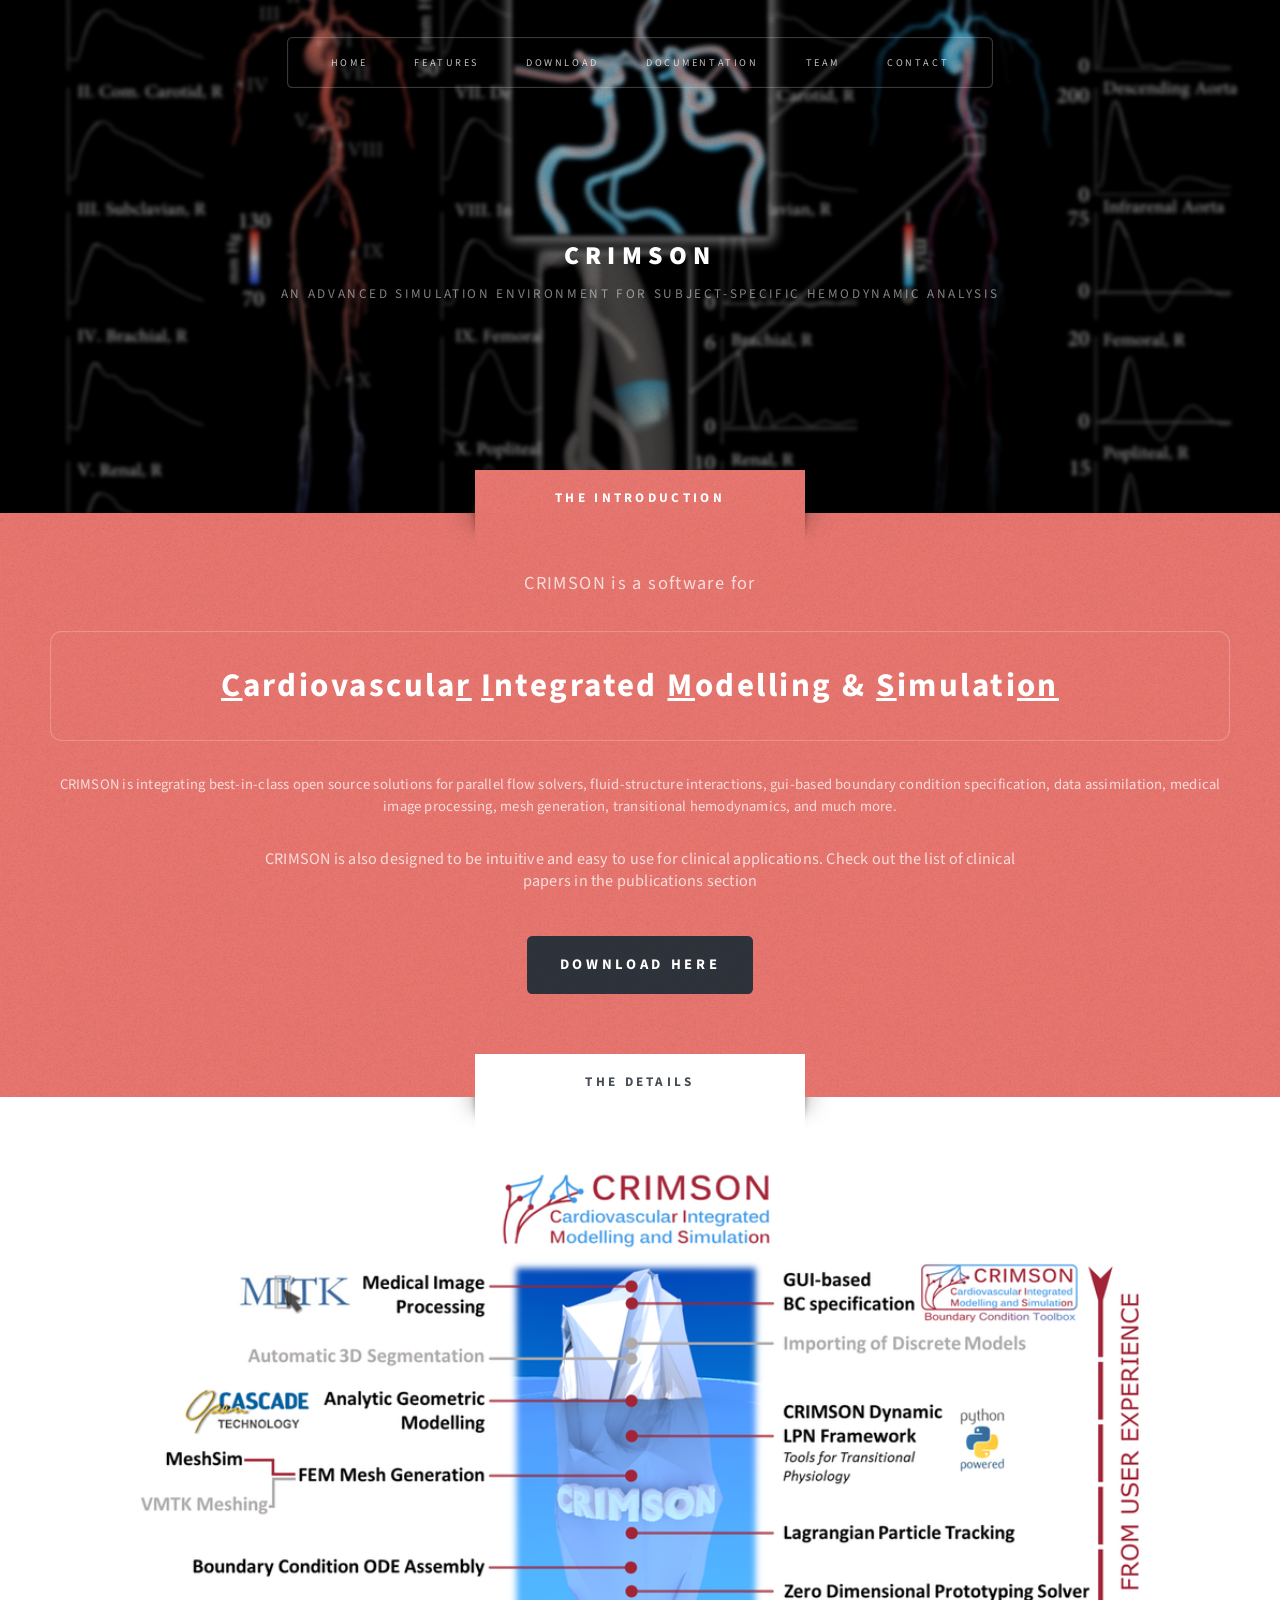
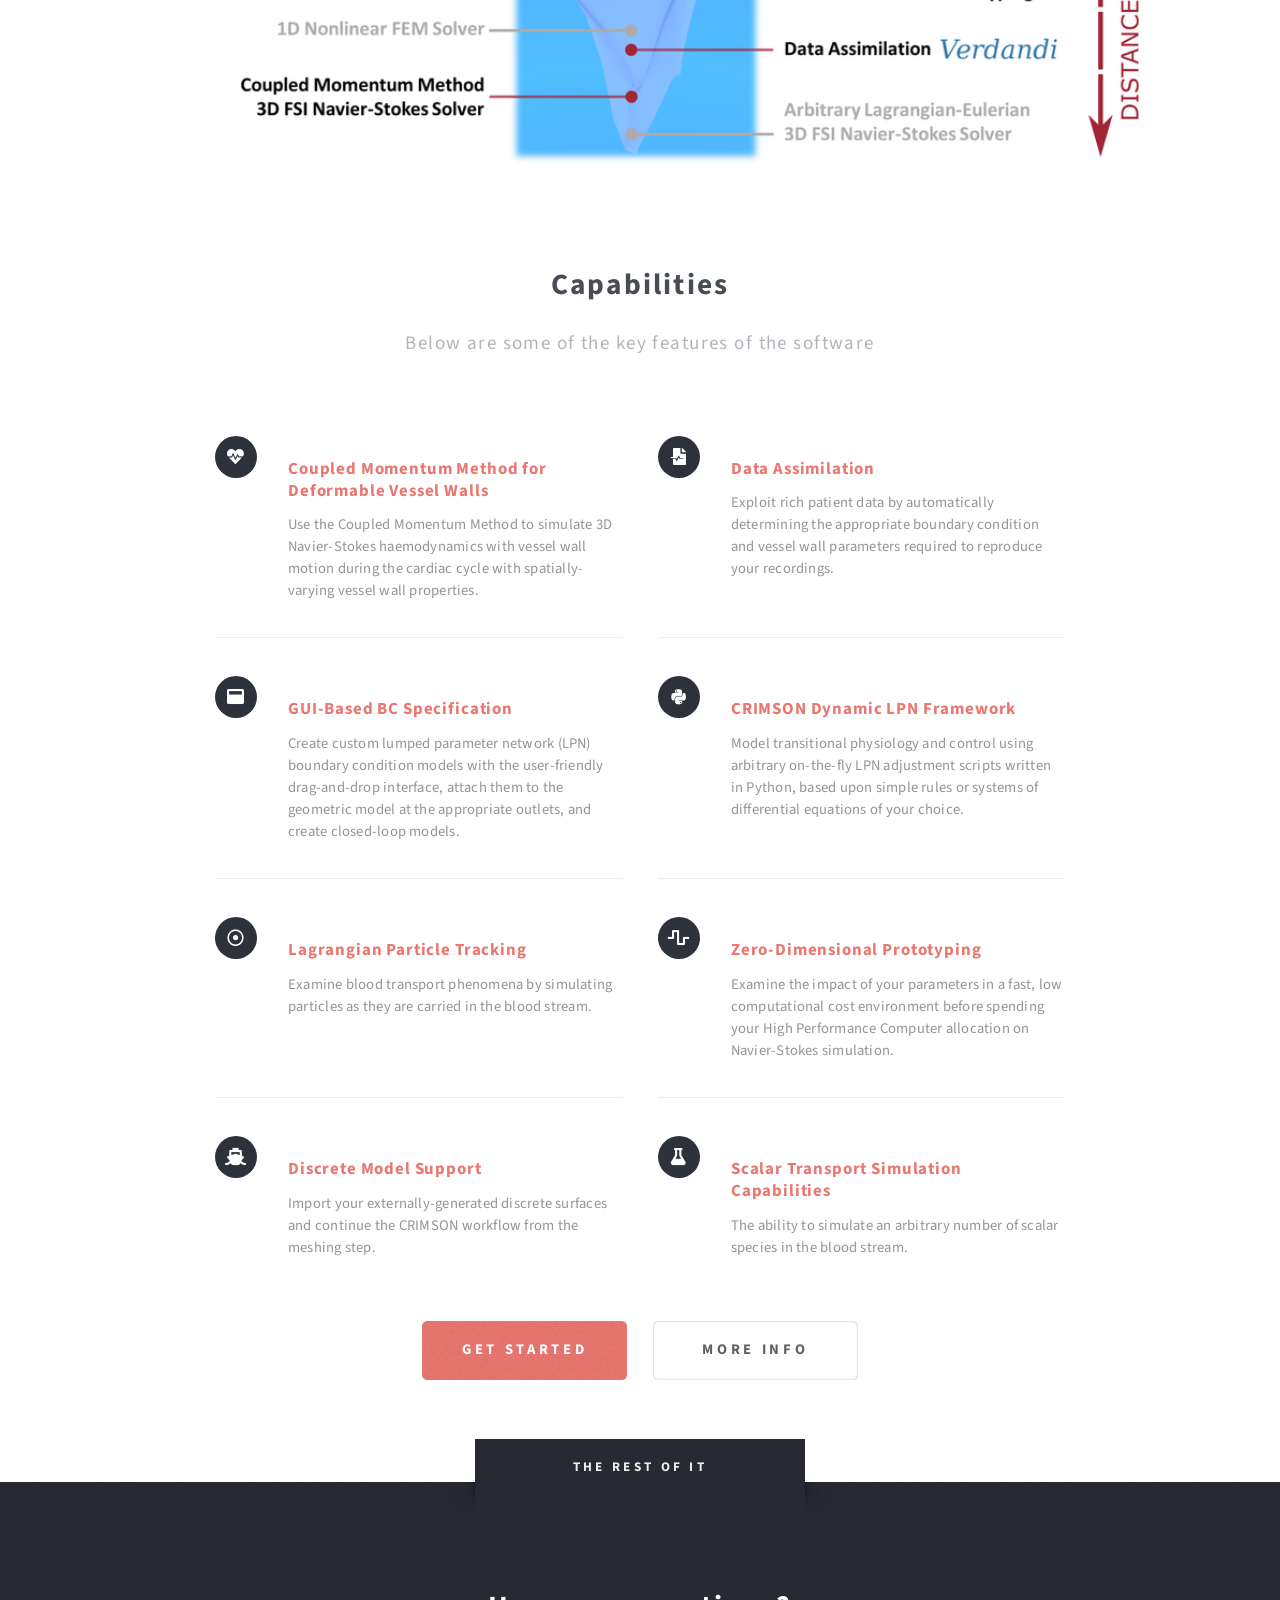
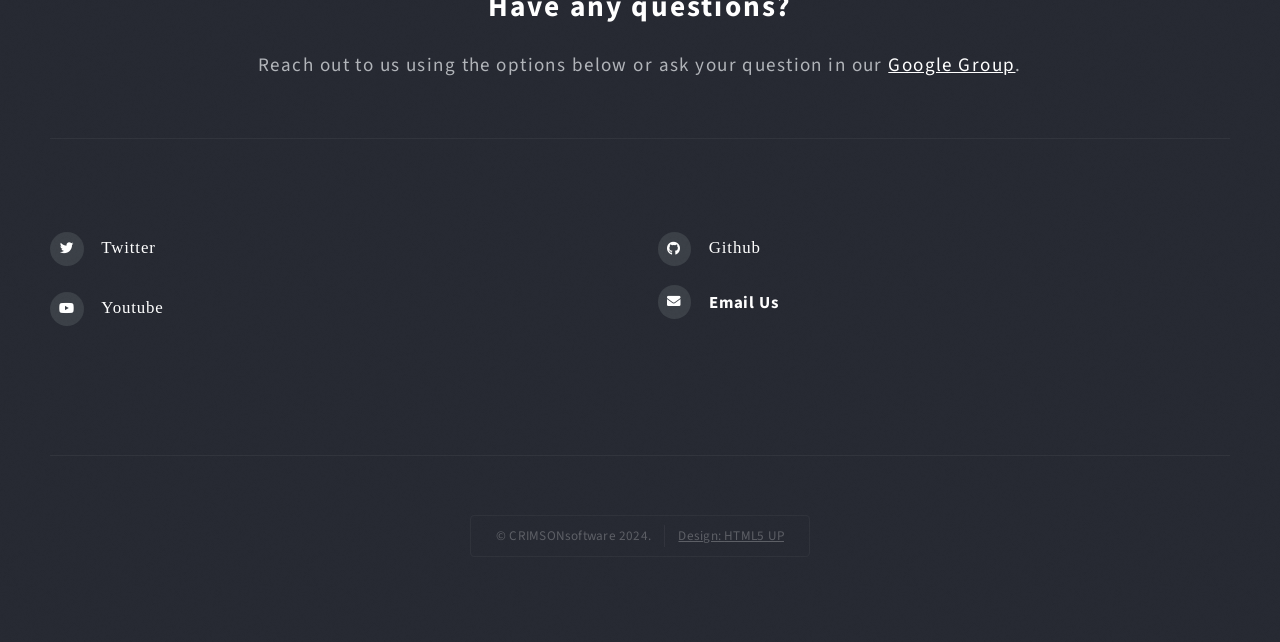
==== commit 80eeb2b7: "Updated flowsolver installer to 2.0.1 1. Updated flowsolver installer to 2.0.1" ====
--- a/index.html
+++ b/index.html
@@ -9,6 +9,7 @@
 		<title>CRIMSON</title>
 		<meta charset="utf-8" />
 		<meta name="viewport" content="width=device-width, initial-scale=1, user-scalable=no" />
+		<link rel="icon" type="image/x-icon" href="/images/logo.ico">
 		<link rel="stylesheet" href="assets/css/main.css" />
 		<link rel="stylesheet" href="path/to/font-awesome/css/font-awesome.min.css">
 	</head>
@@ -132,8 +133,8 @@
 								</div>
 							</div>
 							<ul class="actions special">
-								<li><a href="#" class="button style1 large">Get Started</a></li>
-								<li><a href="#" class="button style2 large">More Info</a></li>
+								<li><a href="download.html" class="button style1 large">Get Started</a></li>
+								<li><a href="documentation.html" class="button style2 large">More Info</a></li>
 							</ul>
 						</section>
 
@@ -163,11 +164,10 @@
 								<div class="col-6 col-12-small">
 									<section>
 								<p>
-									<h3 class="fab fa-github"><a href="https://www.github.com/@CRIMSONCardiovasular" target="_blank">Github</a></h3>
+									<h3 class="fab fa-github"><a href="https://github.com/CRIMSONCardiovascularModelling" target="_blank">Github</a></h3>
 								</p>
-								<!-- Need to make this email decision: https://css-tricks.com/all-about-mailto-links/ -->
 								<p>
-									<h3 class="icon solid fa-envelope"><a href="mailto:elizabethrenee.livingston@gmail.com?subject=Crimson Question" target="_blank" rel="noopener noreferrer">Email Us</h3>
+									<h3 class="icon solid fa-envelope"><a href="mailto:figueroc@med.umich.edu?subject=Crimson Question" target="_blank" rel="noopener noreferrer">Email Us</h3>
 								</p>
 								</section>
 							</div>
@@ -176,7 +176,7 @@
 								
 					<div id="copyright">
 						<ul>
-							<li>&copy; CRIMSONsoftware 2023.</li><li>Design: <a href="http://html5up.net">HTML5 UP</a></li>
+							<li>&copy; CRIMSONsoftware 2024.</li><li>Design: <a href="http://html5up.net">HTML5 UP</a></li>
 						</ul>
 					</div>
 				</div>
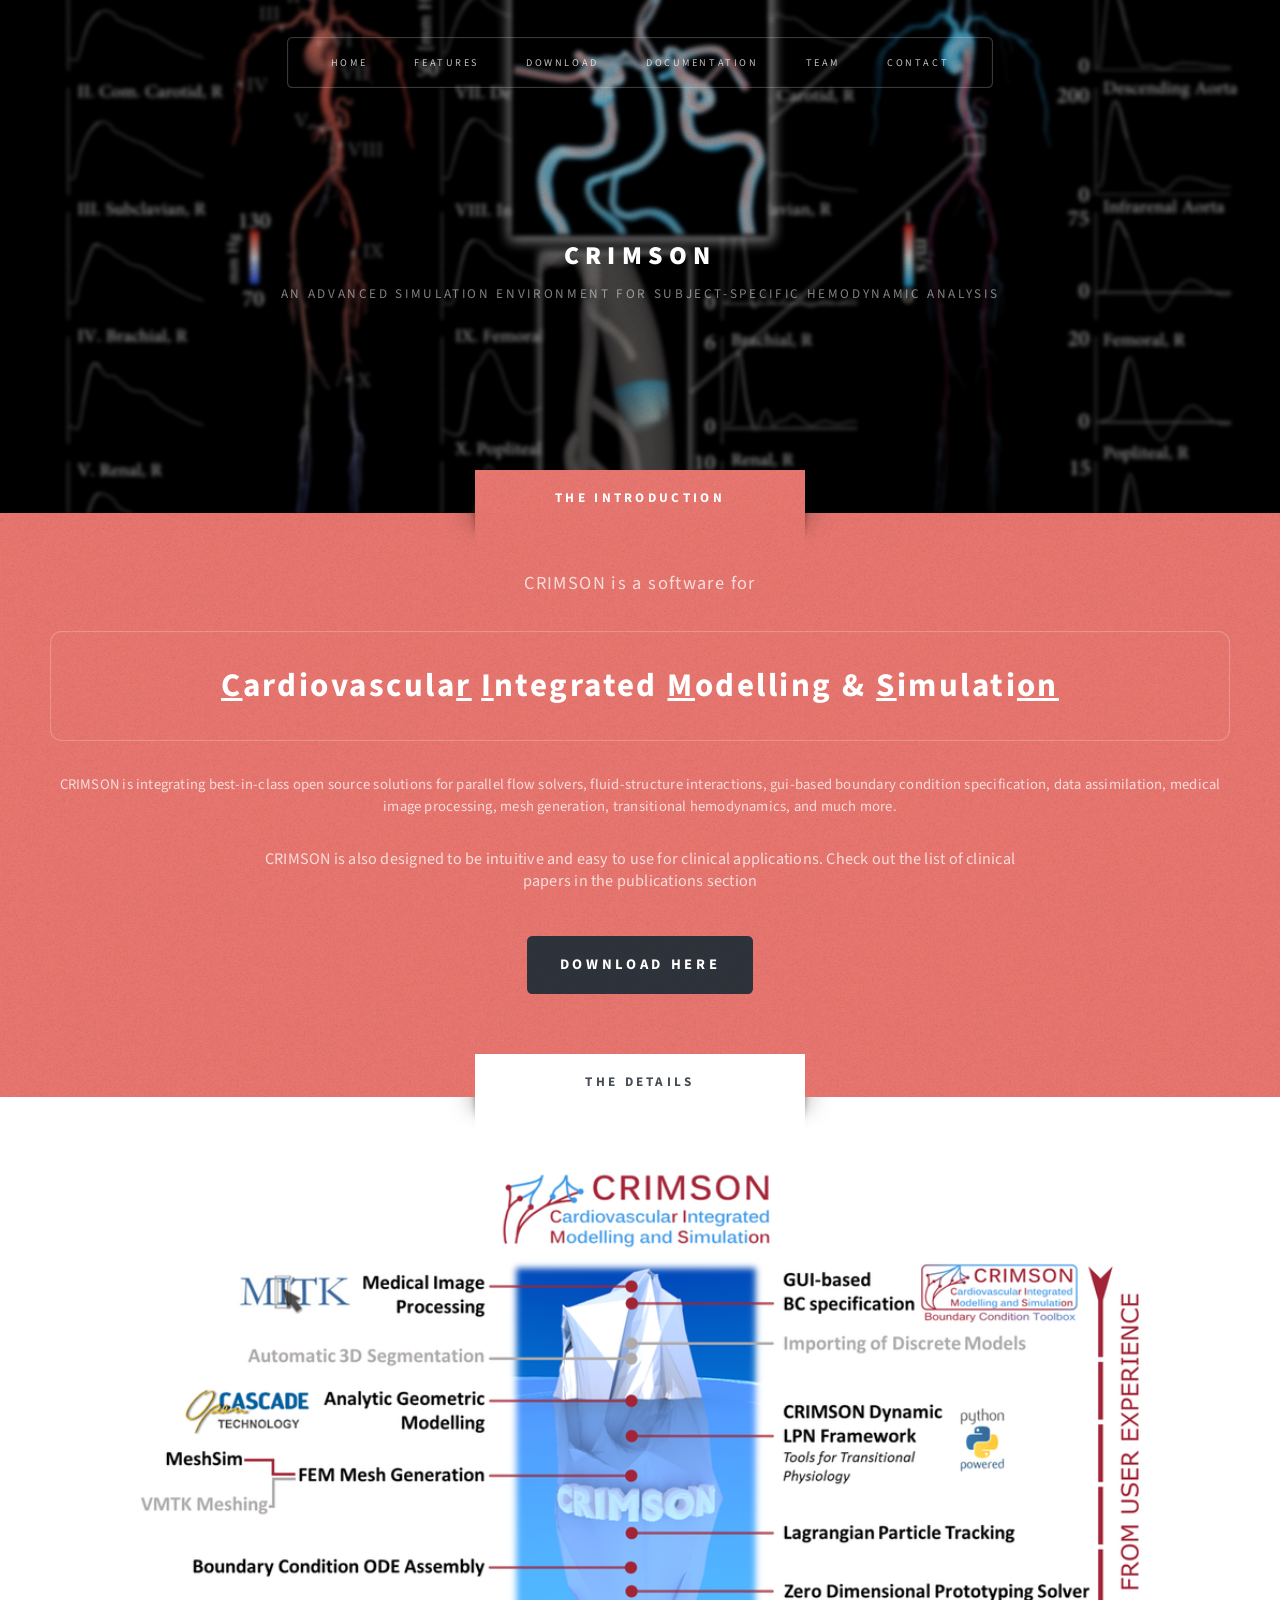
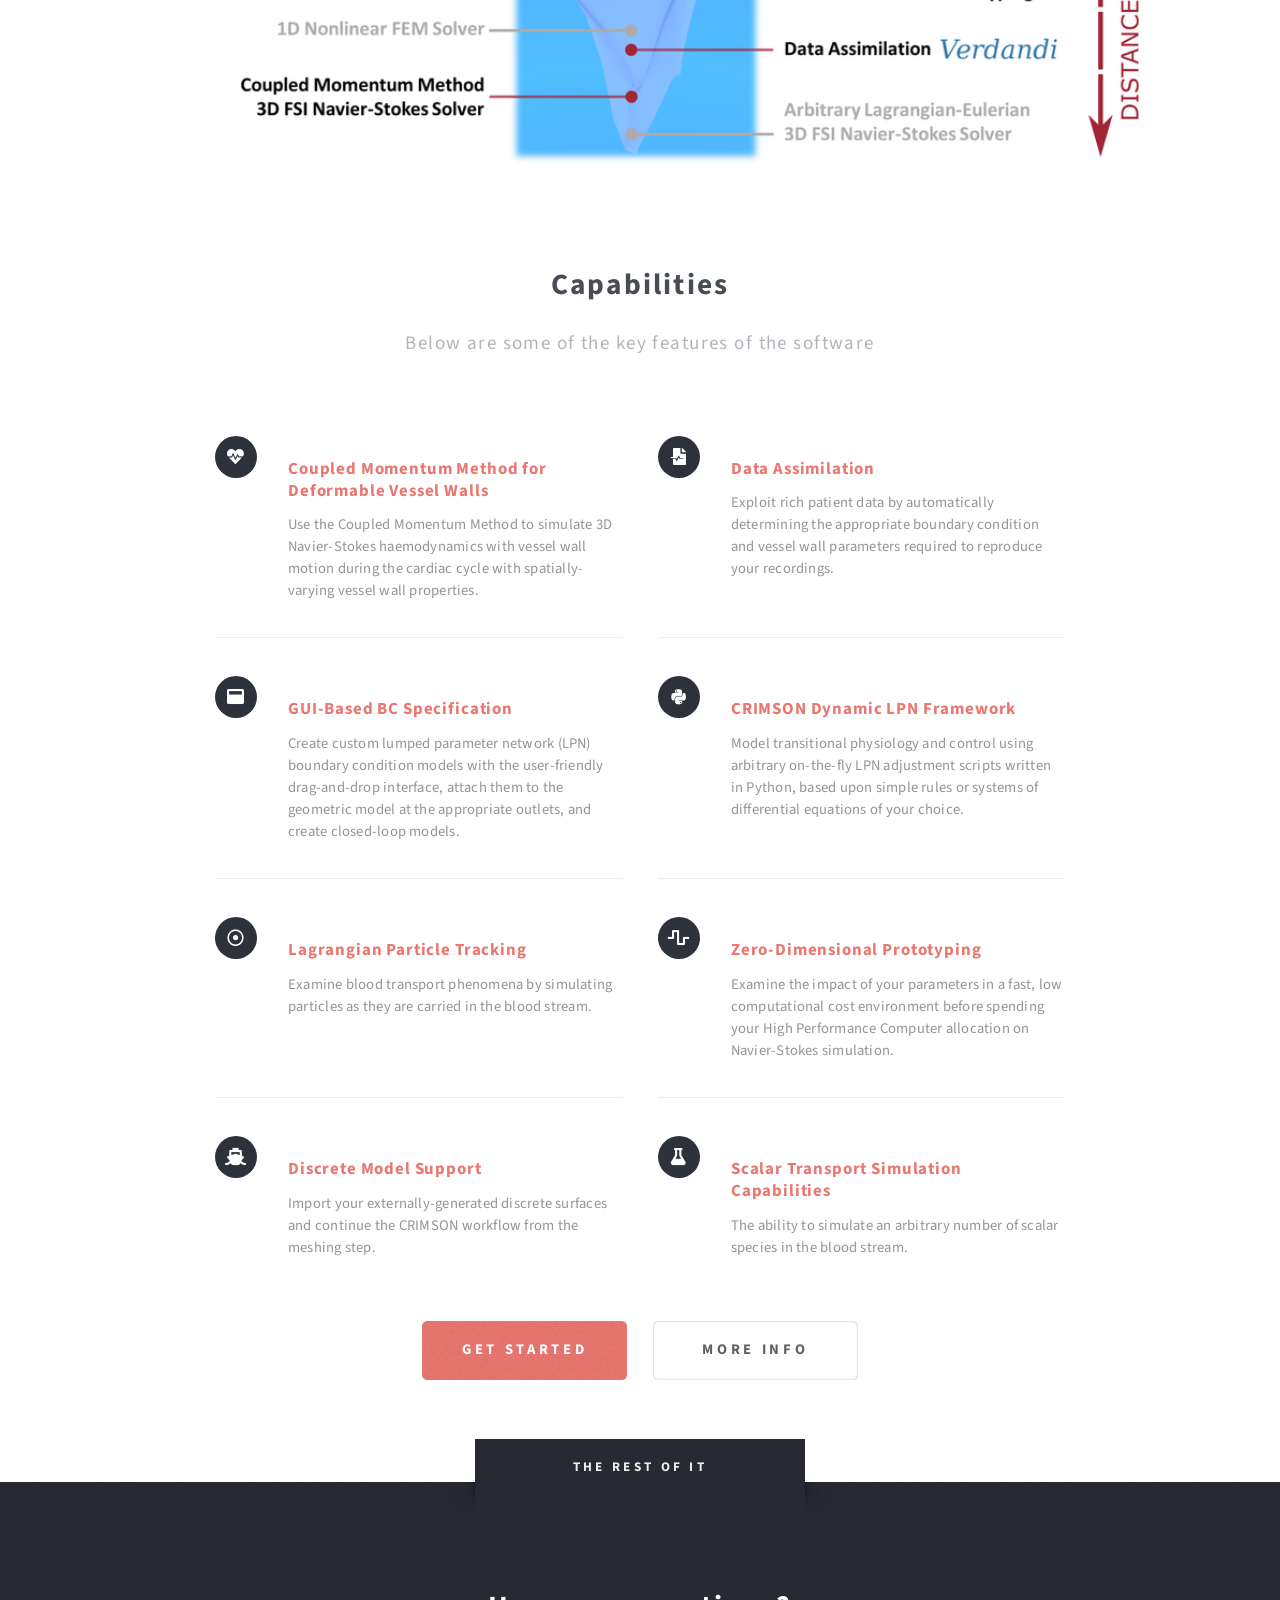
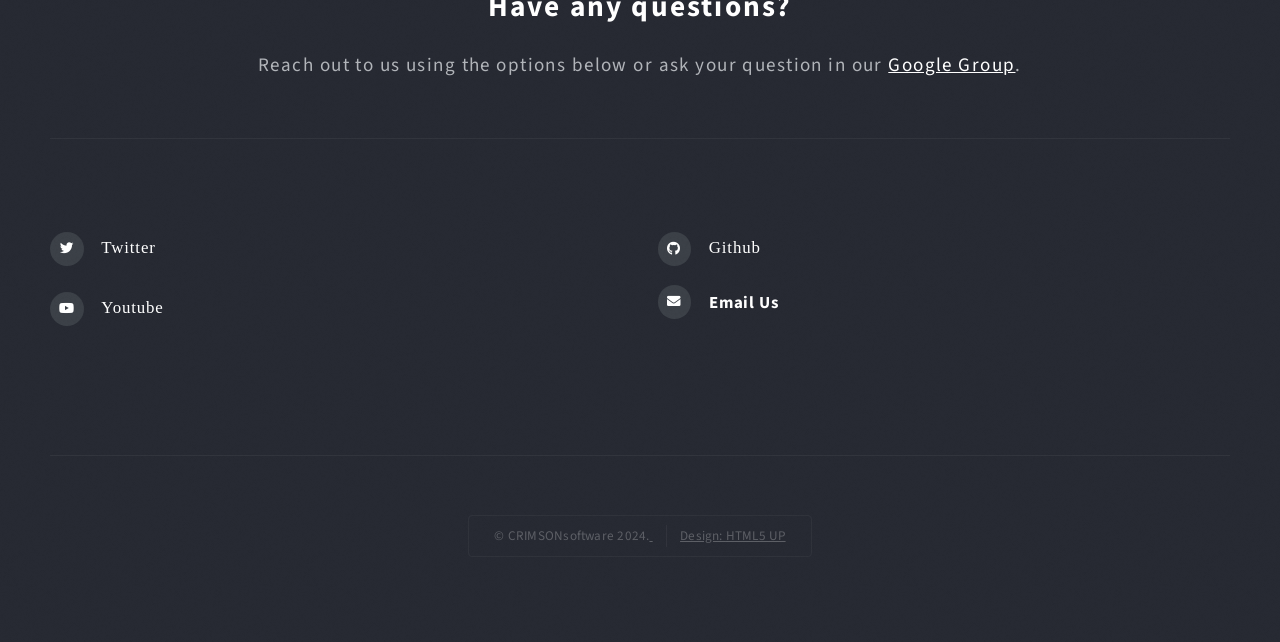
==== commit 0d5ee2aa: "added analytics" ====
--- a/index.html
+++ b/index.html
@@ -1,196 +1,239 @@
-<!DOCTYPE HTML>
-<!--
-	Escape Velocity by HTML5 UP
-	html5up.net | @ajlkn
-	Free for personal and commercial use under the CCA 3.0 license (html5up.net/license)
--->
-<html>
-	<head>
-		<title>CRIMSON</title>
-		<meta charset="utf-8" />
-		<meta name="viewport" content="width=device-width, initial-scale=1, user-scalable=no" />
-		<link rel="icon" type="image/x-icon" href="/images/logo.ico">
-		<link rel="stylesheet" href="assets/css/main.css" />
-		<link rel="stylesheet" href="path/to/font-awesome/css/font-awesome.min.css">
-	</head>
-	<body class="homepage is-preload">
-		<div id="page-wrapper">
-
-			<!-- Header -->
-				<section id="header" class="wrapper">
-
-					<!-- Logo -->
-						<div id="logo">
-							<h1><a href="index.html">CRIMSON</a></h1>
-							<p>An advanced simulation environment for subject-specific hemodynamic analysis</p>
-						</div>
-
-					<!-- Nav -->
-						<nav id="nav">
-							<ul>
-								<li class="current"><a href="index.html">Home</a></li>
-								<li><a href="features.html">Features</a>
-									<ul>
-										<li><a href="#software_details">Software Details</a></li>
-									</ul>
-								</li>
-								<li><a href="download.html">Download</a></li>
-								<li><a href="documentation.html">Documentation</a>
-									<ul>
-										<li><a href="workshops.html">Workshops</a></li>
-										<li><a href="publications.html">Publications</a></li>
-									</ul>
-								</li>
-								<li><a href="team.html">Team</a></li>
-								<li><a href="contact.html">Contact</a></li>
-							</ul>
-						</nav>
-
-				</section>
-
-			<!-- Intro -->
-				<section id="intro" class="wrapper style1">
-					<div class="title">The Introduction</div>
-					<div class="container">
-						<p class="style1">CRIMSON is a software for</p>
-						<p class="style2">
-							<u>C</u>ardiovascula<u>r</u> <u>I</u>ntegrated <u>M</u>odelling & <u>S</u>imulati<u>on</u>
-						</p>
-						<p>CRIMSON is integrating best-in-class open source solutions for parallel flow solvers, fluid-structure interactions, gui-based boundary condition specification, data assimilation, medical image processing, mesh generation, transitional hemodynamics, and much more.</p>
-						<p class="style3">CRIMSON is also designed to be intuitive and easy to use for clinical applications. Check out the list of clinical papers in the publications section</p>
-						<ul class="actions">
-							<li><a href="download.html" class="button style3 large">Download Here</a></li>
-						</ul>
-					</div>
-				</section>
-
-			<!-- Main -->
-				<section id="main" class="wrapper style2">
-					<div class="title">The Details</div>
-					<div class="container">
-
-						<!-- Image -->
-							<a href="#" class="image featured">
-								<img src="images/at_a_glance.png" alt="" />
-							</a>
-
-						<!-- Features -->
-						<section id="features">
-							<header class="style1">
-								<h2>Capabilities</h2>
-								<p>Below are some of the key features of the software</p>
-							</header>
-							<div class="feature-list">
-								<div class="row">
-									<div class="col-6 col-12-medium">
-										<section>
-											<h3 class="fas fa-heartbeat"></h3><h3>Coupled Momentum Method for Deformable Vessel Walls</h3>
-											<p>Use the Coupled Momentum Method to simulate 3D Navier-Stokes haemodynamics with vessel wall motion during the cardiac cycle with spatially-varying vessel wall properties.</p>
-										</section>
-									</div>
-									<div class="col-6 col-12-medium">
-										<section>
-											<h3 class="fas fa-file-medical-alt"></h3><h3>Data Assimilation</h3>
-											<p>Exploit rich patient data by automatically determining the appropriate boundary condition and vessel wall parameters required to reproduce your recordings.</p>
-										</section>
-									</div>
-									<div class="col-6 col-12-medium">
-										<section>
-											<h3 class="fas fa-window-maximize"></h3><h3>GUI-Based BC Specification</h3>
-											<p>Create custom lumped parameter network (LPN) boundary condition models with the user-friendly drag-and-drop interface, attach them to the geometric model at the appropriate outlets, and create closed-loop models.</p>
-										</section>
-									</div>
-									<div class="col-6 col-12-medium">
-										<section>
-											<h3 class="fab fa-python"></h3><h3>CRIMSON Dynamic LPN Framework</h3>
-											<p>Model transitional physiology and control using arbitrary on-the-fly LPN adjustment scripts written in Python, based upon simple rules or systems of differential equations of your choice.</p>
-										</section>
-									</div>
-									<div class="col-6 col-12-medium">
-										<section>
-											<h3 class="far fa-dot-circle"></h3><h3>Lagrangian Particle Tracking</h3>
-											<p>Examine blood transport phenomena by simulating particles as they are carried in the blood stream.</p>
-										</section>
-									</div>
-									<div class="col-6 col-12-medium">
-										<section>
-											<h3 class="fas fa-wave-square"></h3><h3>Zero-Dimensional Prototyping</h3>
-											<p>Examine the impact of your parameters in a fast, low computational cost environment before spending your High Performance Computer allocation on Navier-Stokes simulation.</p>
-										</section>
-									</div>
-									<div class="col-6 col-12-medium">
-										<section>
-											<h3 class="fas fa-ship"></h3><h3>Discrete Model Support</h3>
-											<p>Import your externally-generated discrete surfaces and continue the CRIMSON workflow from the meshing step.</p>
-										</section>
-									</div>
-									<div class="col-6 col-12-medium">
-										<section>
-											<h3 class="fas fa-flask"></h3><h3>Scalar Transport Simulation Capabilities</h3>
-											<p>The ability to simulate an arbitrary number of scalar species in the blood stream.</p>
-										</section>
-									</div>
-								</div>
-							</div>
-							<ul class="actions special">
-								<li><a href="download.html" class="button style1 large">Get Started</a></li>
-								<li><a href="documentation.html" class="button style2 large">More Info</a></li>
-							</ul>
-						</section>
-
-				</div>
-			</section>
-
-		<!-- Footer -->
-			<section id="footer" class="wrapper">
-				<div class="title">The Rest Of It</div>
-				<div class="container">
-					<header class="style1">
-						<h2>Have any questions?</h2>
-						<p>Reach out to us using the options below or ask your question in our <a href="">Google Group</a>.
-						</p>
-					</header>
-					<section class="feature-list small">
-						<div class="row">
-							<div class="col-6 col-12-small">
-								<section>
-								<p>
-									<h3 class="fab fa-twitter"><a href="https://twitter.com/CRIMSONsoftware" target="_blank">Twitter</a></h3>
-								<p>
-									<h3 class="fab fa-youtube"><a href="https://www.youtube.com/@crimsonsoftware1143" target="_blank">Youtube</a></h3>
-								</p>
-								</section>
-							</div>
-								<div class="col-6 col-12-small">
-									<section>
-								<p>
-									<h3 class="fab fa-github"><a href="https://github.com/CRIMSONCardiovascularModelling" target="_blank">Github</a></h3>
-								</p>
-								<p>
-									<h3 class="icon solid fa-envelope"><a href="mailto:figueroc@med.umich.edu?subject=Crimson Question" target="_blank" rel="noopener noreferrer">Email Us</h3>
-								</p>
-								</section>
-							</div>
-						</div>
-					</section>
-								
-					<div id="copyright">
-						<ul>
-							<li>&copy; CRIMSONsoftware 2024.</li><li>Design: <a href="http://html5up.net">HTML5 UP</a></li>
-						</ul>
-					</div>
-				</div>
-			</section>
-
-		</div>
-
-		<!-- Scripts -->
-			<script src="assets/js/jquery.min.js"></script>
-			<script src="assets/js/jquery.dropotron.min.js"></script>
-			<script src="assets/js/browser.min.js"></script>
-			<script src="assets/js/breakpoints.min.js"></script>
-			<script src="assets/js/util.js"></script>
-			<script src="assets/js/main.js"></script>
-
-	</body>
+<!DOCTYPE HTML>
+<!--
+	Escape Velocity by HTML5 UP
+	html5up.net | @ajlkn
+	Free for personal and commercial use under the CCA 3.0 license (html5up.net/license)
+-->
+<html>
+
+<head>
+
+	<!-- Google Tag Manager -->
+	<script>(function (w, d, s, l, i) {
+			w[l] = w[l] || []; w[l].push({
+				'gtm.start':
+					new Date().getTime(), event: 'gtm.js'
+			}); var f = d.getElementsByTagName(s)[0],
+				j = d.createElement(s), dl = l != 'dataLayer' ? '&l=' + l : ''; j.async = true; j.src =
+					'https://www.googletagmanager.com/gtm.js?id=' + i + dl; f.parentNode.insertBefore(j, f);
+		})(window, document, 'script', 'dataLayer', 'GTM-W2D6SSKC');</script>
+	<!-- End Google Tag Manager -->
+
+	<title>CRIMSON</title>
+	<meta charset="utf-8" />
+	<meta name="viewport" content="width=device-width, initial-scale=1, user-scalable=no" />
+	<link rel="icon" type="image/x-icon" href="/images/logo.ico">
+	<link rel="stylesheet" href="assets/css/main.css" />
+	<link rel="stylesheet" href="path/to/font-awesome/css/font-awesome.min.css">
+</head>
+
+<body class="homepage is-preload">
+	<!-- Google Tag Manager (noscript) -->
+	<noscript><iframe src="https://www.googletagmanager.com/ns.html?id=GTM-W2D6SSKC" height="0" width="0"
+			style="display:none;visibility:hidden"></iframe></noscript>
+	<!-- End Google Tag Manager (noscript) -->
+	<div id="page-wrapper">
+
+		<!-- Header -->
+		<section id="header" class="wrapper">
+
+			<!-- Logo -->
+			<div id="logo">
+				<h1><a href="index.html">CRIMSON</a></h1>
+				<p>An advanced simulation environment for subject-specific hemodynamic analysis</p>
+			</div>
+
+			<!-- Nav -->
+			<nav id="nav">
+				<ul>
+					<li class="current"><a href="index.html">Home</a></li>
+					<li><a href="features.html">Features</a>
+						<ul>
+							<li><a href="#software_details">Software Details</a></li>
+						</ul>
+					</li>
+					<li><a href="download.html">Download</a></li>
+					<li><a href="documentation.html">Documentation</a>
+						<ul>
+							<li><a href="workshops.html">Workshops</a></li>
+							<li><a href="publications.html">Publications</a></li>
+						</ul>
+					</li>
+					<li><a href="team.html">Team</a></li>
+					<li><a href="contact.html">Contact</a></li>
+				</ul>
+			</nav>
+
+		</section>
+
+		<!-- Intro -->
+		<section id="intro" class="wrapper style1">
+			<div class="title">The Introduction</div>
+			<div class="container">
+				<p class="style1">CRIMSON is a software for</p>
+				<p class="style2">
+					<u>C</u>ardiovascula<u>r</u> <u>I</u>ntegrated <u>M</u>odelling & <u>S</u>imulati<u>on</u>
+				</p>
+				<p>CRIMSON is integrating best-in-class open source solutions for parallel flow solvers, fluid-structure
+					interactions, gui-based boundary condition specification, data assimilation, medical image processing, mesh
+					generation, transitional hemodynamics, and much more.</p>
+				<p class="style3">CRIMSON is also designed to be intuitive and easy to use for clinical applications. Check out
+					the list of clinical papers in the publications section</p>
+				<ul class="actions">
+					<li><a href="download.html" class="button style3 large">Download Here</a></li>
+				</ul>
+			</div>
+		</section>
+
+		<!-- Main -->
+		<section id="main" class="wrapper style2">
+			<div class="title">The Details</div>
+			<div class="container">
+
+				<!-- Image -->
+				<a href="#" class="image featured">
+					<img src="images/at_a_glance.png" alt="" />
+				</a>
+
+				<!-- Features -->
+				<section id="features">
+					<header class="style1">
+						<h2>Capabilities</h2>
+						<p>Below are some of the key features of the software</p>
+					</header>
+					<div class="feature-list">
+						<div class="row">
+							<div class="col-6 col-12-medium">
+								<section>
+									<h3 class="fas fa-heartbeat"></h3>
+									<h3>Coupled Momentum Method for Deformable Vessel Walls</h3>
+									<p>Use the Coupled Momentum Method to simulate 3D Navier-Stokes haemodynamics with vessel wall motion
+										during the cardiac cycle with spatially-varying vessel wall properties.</p>
+								</section>
+							</div>
+							<div class="col-6 col-12-medium">
+								<section>
+									<h3 class="fas fa-file-medical-alt"></h3>
+									<h3>Data Assimilation</h3>
+									<p>Exploit rich patient data by automatically determining the appropriate boundary condition and
+										vessel wall parameters required to reproduce your recordings.</p>
+								</section>
+							</div>
+							<div class="col-6 col-12-medium">
+								<section>
+									<h3 class="fas fa-window-maximize"></h3>
+									<h3>GUI-Based BC Specification</h3>
+									<p>Create custom lumped parameter network (LPN) boundary condition models with the user-friendly
+										drag-and-drop interface, attach them to the geometric model at the appropriate outlets, and create
+										closed-loop models.</p>
+								</section>
+							</div>
+							<div class="col-6 col-12-medium">
+								<section>
+									<h3 class="fab fa-python"></h3>
+									<h3>CRIMSON Dynamic LPN Framework</h3>
+									<p>Model transitional physiology and control using arbitrary on-the-fly LPN adjustment scripts written
+										in Python, based upon simple rules or systems of differential equations of your choice.</p>
+								</section>
+							</div>
+							<div class="col-6 col-12-medium">
+								<section>
+									<h3 class="far fa-dot-circle"></h3>
+									<h3>Lagrangian Particle Tracking</h3>
+									<p>Examine blood transport phenomena by simulating particles as they are carried in the blood stream.
+									</p>
+								</section>
+							</div>
+							<div class="col-6 col-12-medium">
+								<section>
+									<h3 class="fas fa-wave-square"></h3>
+									<h3>Zero-Dimensional Prototyping</h3>
+									<p>Examine the impact of your parameters in a fast, low computational cost environment before spending
+										your High Performance Computer allocation on Navier-Stokes simulation.</p>
+								</section>
+							</div>
+							<div class="col-6 col-12-medium">
+								<section>
+									<h3 class="fas fa-ship"></h3>
+									<h3>Discrete Model Support</h3>
+									<p>Import your externally-generated discrete surfaces and continue the CRIMSON workflow from the
+										meshing step.</p>
+								</section>
+							</div>
+							<div class="col-6 col-12-medium">
+								<section>
+									<h3 class="fas fa-flask"></h3>
+									<h3>Scalar Transport Simulation Capabilities</h3>
+									<p>The ability to simulate an arbitrary number of scalar species in the blood stream.</p>
+								</section>
+							</div>
+						</div>
+					</div>
+					<ul class="actions special">
+						<li><a href="download.html" class="button style1 large">Get Started</a></li>
+						<li><a href="documentation.html" class="button style2 large">More Info</a></li>
+					</ul>
+				</section>
+
+			</div>
+		</section>
+
+		<!-- Footer -->
+		<section id="footer" class="wrapper">
+			<div class="title">The Rest Of It</div>
+			<div class="container">
+				<header class="style1">
+					<h2>Have any questions?</h2>
+					<p>Reach out to us using the options below or ask your question in our <a href="">Google Group</a>.
+					</p>
+				</header>
+				<section class="feature-list small">
+					<div class="row">
+						<div class="col-6 col-12-small">
+							<section>
+								<p>
+								<h3 class="fab fa-twitter"><a href="https://twitter.com/CRIMSONsoftware" target="_blank">Twitter</a>
+								</h3>
+								<p>
+								<h3 class="fab fa-youtube"><a href="https://www.youtube.com/@crimsonsoftware1143"
+										target="_blank">Youtube</a></h3>
+								</p>
+							</section>
+						</div>
+						<div class="col-6 col-12-small">
+							<section>
+								<p>
+								<h3 class="fab fa-github"><a href="https://github.com/CRIMSONCardiovascularModelling"
+										target="_blank">Github</a></h3>
+								</p>
+								<p>
+								<h3 class="icon solid fa-envelope"><a href="mailto:figueroc@med.umich.edu?subject=Crimson Question"
+										target="_blank" rel="noopener noreferrer">Email Us</h3>
+								</p>
+							</section>
+						</div>
+					</div>
+				</section>
+
+				<div id="copyright">
+					<ul>
+						<li>&copy; CRIMSONsoftware 2024.</li>
+						<li>Design: <a href="http://html5up.net">HTML5 UP</a></li>
+					</ul>
+				</div>
+			</div>
+		</section>
+
+	</div>
+
+	<!-- Scripts -->
+	<script src="assets/js/jquery.min.js"></script>
+	<script src="assets/js/jquery.dropotron.min.js"></script>
+	<script src="assets/js/browser.min.js"></script>
+	<script src="assets/js/breakpoints.min.js"></script>
+	<script src="assets/js/util.js"></script>
+	<script src="assets/js/main.js"></script>
+
+</body>
+
 </html>
